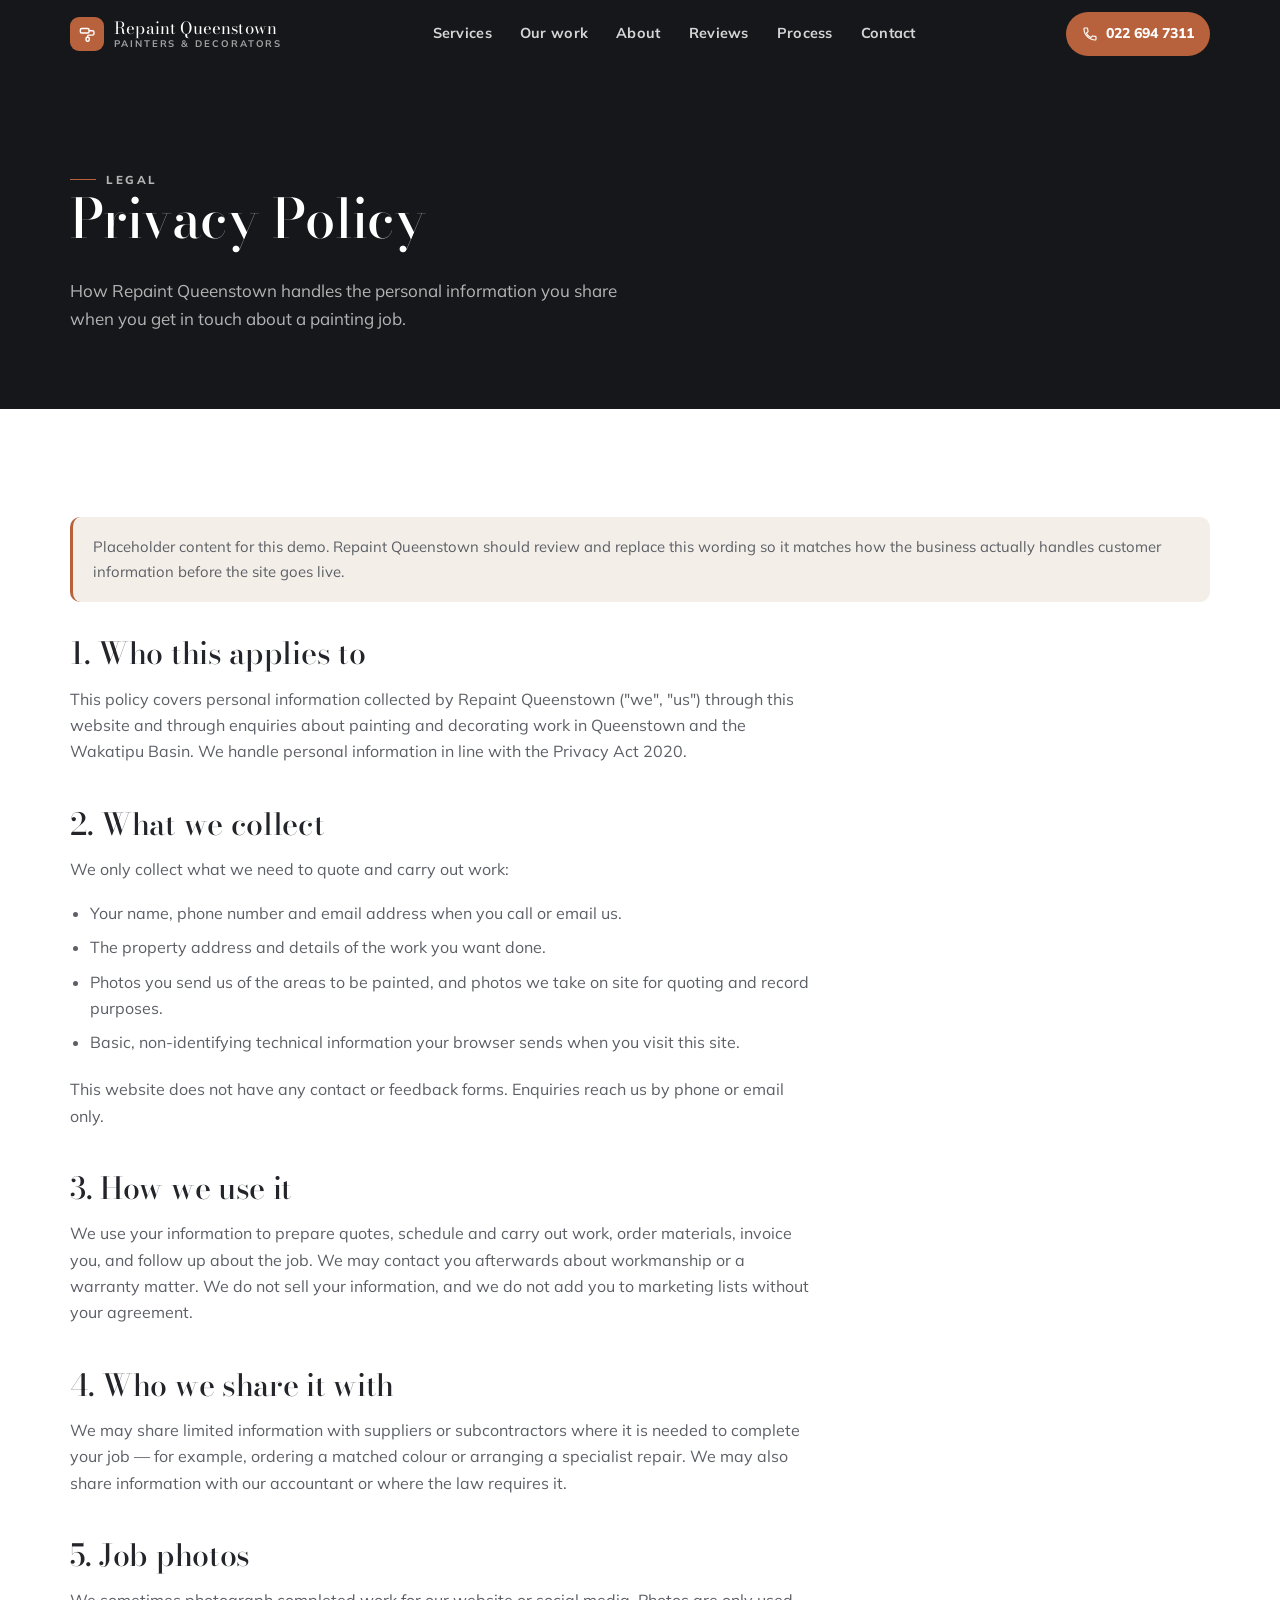
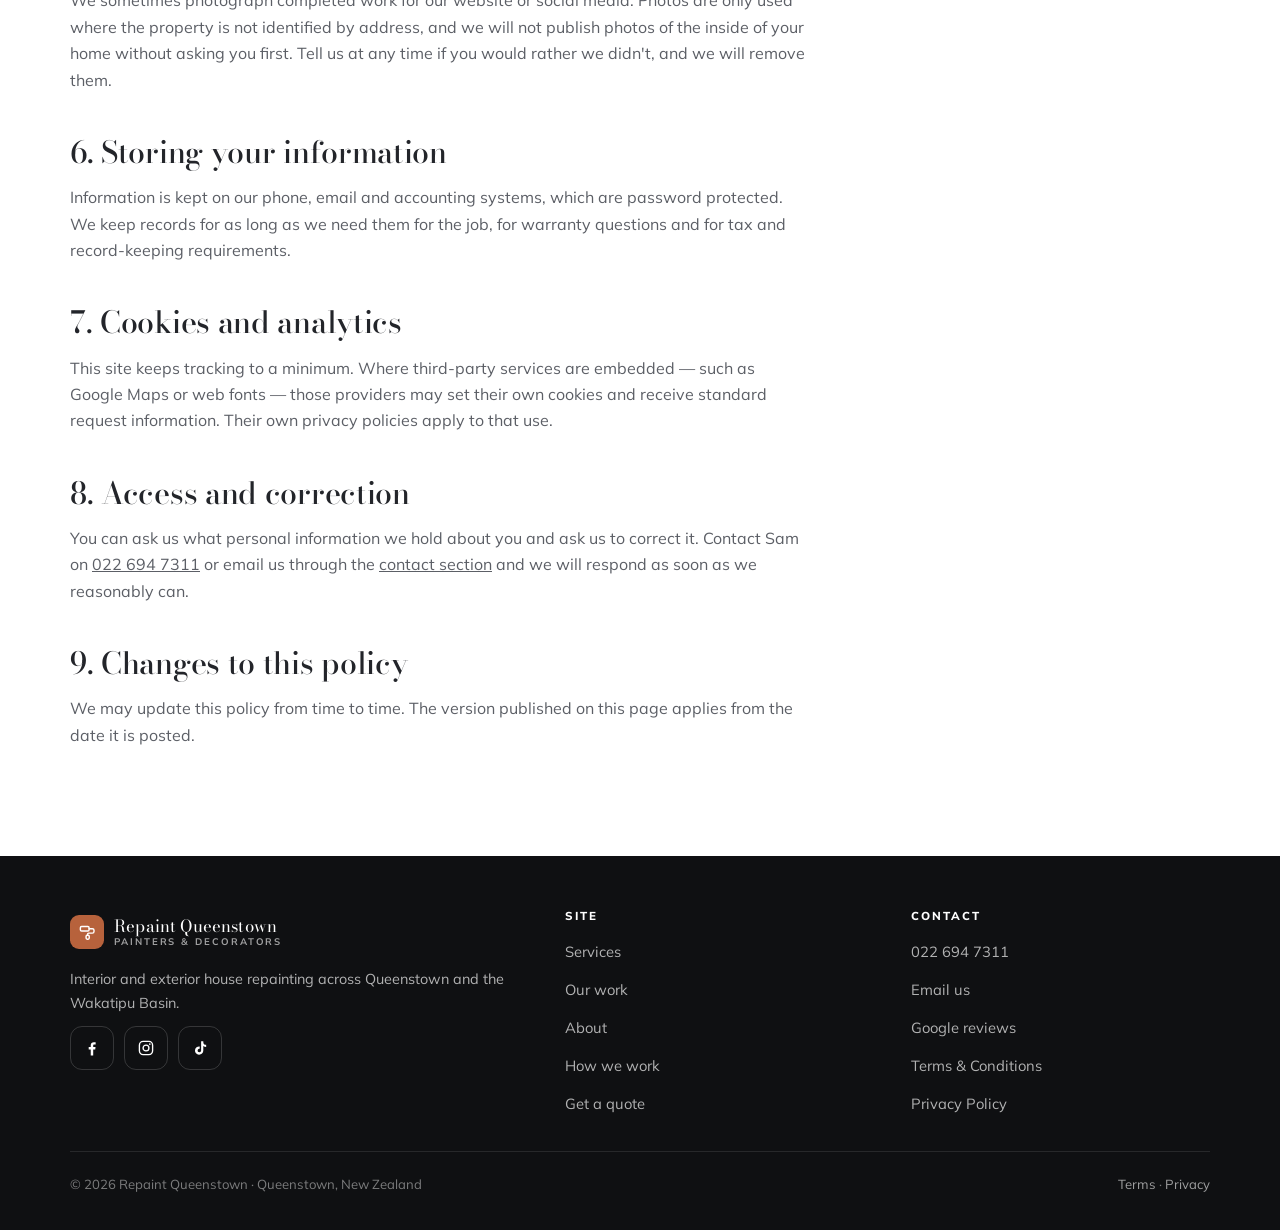
==== privacy.html @ a3dbea3a "Initial build: Repaint queenstown" ====
<!DOCTYPE html>
<html lang="en-NZ">
<head>
<meta charset="utf-8">
<meta name="viewport" content="width=device-width, initial-scale=1">
<title>Privacy Policy | Repaint Queenstown</title>
<meta name="description" content="Privacy policy for Repaint Queenstown — what we collect when you contact us about a repaint, and how it is used.">
<link rel="icon" href="favicon.svg" type="image/svg+xml">
<link rel="preconnect" href="https://fonts.googleapis.com">
<link rel="preconnect" href="https://fonts.gstatic.com" crossorigin>
<link href="https://fonts.googleapis.com/css2?family=Bodoni+Moda:opsz,wght@6..96,400;6..96,500;6..96,600&family=Mulish:wght@400;600;700;800&display=swap" rel="stylesheet">
<link rel="stylesheet" href="styles.css">
</head>
<body>

<div id="intro" aria-hidden="true">
  <div class="intro-mark">
    <span><b>Repaint Queenstown</b></span>
    <div class="intro-rule"></div>
  </div>
</div>

<svg width="0" height="0" style="position:absolute" aria-hidden="true" focusable="false">
  <symbol id="i-phone" viewBox="0 0 24 24" fill="none" stroke="currentColor" stroke-width="1.7" stroke-linecap="round" stroke-linejoin="round">
    <path d="M6.6 10.8a15.1 15.1 0 0 0 6.6 6.6l2.2-2.2a1 1 0 0 1 1-.25c1.1.37 2.3.57 3.6.57a1 1 0 0 1 1 1V20a1 1 0 0 1-1 1A17 17 0 0 1 3 4a1 1 0 0 1 1-1h3.5a1 1 0 0 1 1 1c0 1.3.2 2.5.57 3.6a1 1 0 0 1-.25 1L6.6 10.8z"/>
  </symbol>
  <symbol id="i-roller" viewBox="0 0 24 24" fill="none" stroke="currentColor" stroke-width="1.8" stroke-linecap="round" stroke-linejoin="round">
    <rect x="3" y="4.5" width="11" height="5.5" rx="1.6"/><path d="M14 7.2h4.2a2 2 0 0 1 2 2v1.6a2 2 0 0 1-2 2h-4.6a1.6 1.6 0 0 0-1.6 1.6v1.1"/><rect x="10.2" y="15.5" width="4" height="5" rx="1.4"/>
  </symbol>
  <symbol id="i-fb" viewBox="0 0 24 24" fill="currentColor">
    <path d="M13.6 22v-8.1h2.7l.41-3.16H13.6V8.72c0-.92.25-1.54 1.57-1.54h1.68V4.35A22.4 22.4 0 0 0 14.4 4.2c-2.42 0-4.08 1.48-4.08 4.19v2.35H7.6v3.16h2.72V22h3.28z"/>
  </symbol>
  <symbol id="i-ig" viewBox="0 0 24 24" fill="none" stroke="currentColor" stroke-width="1.8">
    <rect x="3.2" y="3.2" width="17.6" height="17.6" rx="5"/><circle cx="12" cy="12" r="3.9"/><circle cx="17.1" cy="6.9" r="1.1" fill="currentColor" stroke="none"/>
  </symbol>
  <symbol id="i-tiktok" viewBox="0 0 24 24" fill="currentColor">
    <path d="M16.4 3h-2.9v12.3a2.35 2.35 0 1 1-1.9-2.3V9.9a5.55 5.55 0 1 0 4.8 5.5V9.4a6.6 6.6 0 0 0 3.8 1.22V7.7a3.83 3.83 0 0 1-3.8-3.8V3z"/>
  </symbol>
</svg>

<header class="nav is-solid">
  <div class="nav-inner">
    <a class="brand" href="index.html">
      <span class="brand-mark"><svg><use href="#i-roller"></use></svg></span>
      <span class="brand-text">
        <span class="brand-name">Repaint Queenstown</span>
        <span class="brand-sub">Painters &amp; Decorators</span>
      </span>
    </a>
    <nav class="nav-links" aria-label="Primary">
      <a href="index.html#services">Services</a>
      <a href="index.html#work">Our work</a>
      <a href="index.html#about">About</a>
      <a href="index.html#reviews">Reviews</a>
      <a href="services.html">Process</a>
      <a href="index.html#contact">Contact</a>
    </nav>
    <div class="nav-actions">
      <a class="nav-call" href="tel:+64226947311">
        <svg><use href="#i-phone"></use></svg><span>022 694 7311</span>
      </a>
      <button class="nav-toggle" type="button" aria-label="Open menu" aria-expanded="false" aria-controls="mobile-menu"><span></span></button>
    </div>
  </div>
</header>
<div class="mobile-menu" id="mobile-menu">
  <a href="index.html#services">Services</a>
  <a href="index.html#work">Our work</a>
  <a href="index.html#about">About</a>
  <a href="index.html#reviews">Reviews</a>
  <a href="services.html">How we work</a>
  <a href="index.html#contact">Get a quote</a>
</div>

<section class="page-head">
  <div class="container">
    <p class="eyebrow">Legal</p>
    <h1>Privacy Policy</h1>
    <p>How Repaint Queenstown handles the personal information you share when you get in touch about a painting job.</p>
  </div>
</section>

<section class="section">
  <div class="container">
    <div class="note-box">Placeholder content for this demo. Repaint Queenstown should review and replace this wording so it matches how the business actually handles customer information before the site goes live.</div>
    <div class="prose">
      <h2>1. Who this applies to</h2>
      <p>This policy covers personal information collected by Repaint Queenstown ("we", "us") through this website and through enquiries about painting and decorating work in Queenstown and the Wakatipu Basin. We handle personal information in line with the Privacy Act 2020.</p>

      <h2>2. What we collect</h2>
      <p>We only collect what we need to quote and carry out work:</p>
      <ul>
        <li>Your name, phone number and email address when you call or email us.</li>
        <li>The property address and details of the work you want done.</li>
        <li>Photos you send us of the areas to be painted, and photos we take on site for quoting and record purposes.</li>
        <li>Basic, non-identifying technical information your browser sends when you visit this site.</li>
      </ul>
      <p>This website does not have any contact or feedback forms. Enquiries reach us by phone or email only.</p>

      <h2>3. How we use it</h2>
      <p>We use your information to prepare quotes, schedule and carry out work, order materials, invoice you, and follow up about the job. We may contact you afterwards about workmanship or a warranty matter. We do not sell your information, and we do not add you to marketing lists without your agreement.</p>

      <h2>4. Who we share it with</h2>
      <p>We may share limited information with suppliers or subcontractors where it is needed to complete your job — for example, ordering a matched colour or arranging a specialist repair. We may also share information with our accountant or where the law requires it.</p>

      <h2>5. Job photos</h2>
      <p>We sometimes photograph completed work for our website or social media. Photos are only used where the property is not identified by address, and we will not publish photos of the inside of your home without asking you first. Tell us at any time if you would rather we didn't, and we will remove them.</p>

      <h2>6. Storing your information</h2>
      <p>Information is kept on our phone, email and accounting systems, which are password protected. We keep records for as long as we need them for the job, for warranty questions and for tax and record-keeping requirements.</p>

      <h2>7. Cookies and analytics</h2>
      <p>This site keeps tracking to a minimum. Where third-party services are embedded — such as Google Maps or web fonts — those providers may set their own cookies and receive standard request information. Their own privacy policies apply to that use.</p>

      <h2>8. Access and correction</h2>
      <p>You can ask us what personal information we hold about you and ask us to correct it. Contact Sam on <a href="tel:+64226947311">022 694 7311</a> or email us through the <a href="index.html#contact">contact section</a> and we will respond as soon as we reasonably can.</p>

      <h2>9. Changes to this policy</h2>
      <p>We may update this policy from time to time. The version published on this page applies from the date it is posted.</p>
    </div>
  </div>
</section>

<footer class="footer">
  <div class="container">
    <div class="footer-grid">
      <div>
        <a class="brand" href="index.html">
          <span class="brand-mark"><svg><use href="#i-roller"></use></svg></span>
          <span class="brand-text">
            <span class="brand-name">Repaint Queenstown</span>
            <span class="brand-sub">Painters &amp; Decorators</span>
          </span>
        </a>
        <p>Interior and exterior house repainting across Queenstown and the Wakatipu Basin.</p>
        <div class="socials">
          <a href="https://www.facebook.com/search/top?q=Repaint%20Queenstown" target="_blank" rel="noopener" aria-label="Find Repaint Queenstown on Facebook"><svg><use href="#i-fb"></use></svg></a>
          <a href="https://www.instagram.com/explore/search/keyword/?q=Repaint%20Queenstown" target="_blank" rel="noopener" aria-label="Find Repaint Queenstown on Instagram"><svg><use href="#i-ig"></use></svg></a>
          <a href="https://www.tiktok.com/search?q=Repaint%20Queenstown" target="_blank" rel="noopener" aria-label="Find Repaint Queenstown on TikTok"><svg><use href="#i-tiktok"></use></svg></a>
        </div>
      </div>
      <div>
        <h4>Site</h4>
        <ul class="footer-links">
          <li><a href="index.html#services">Services</a></li>
          <li><a href="index.html#work">Our work</a></li>
          <li><a href="index.html#about">About</a></li>
          <li><a href="services.html">How we work</a></li>
          <li><a href="index.html#contact">Get a quote</a></li>
        </ul>
      </div>
      <div>
        <h4>Contact</h4>
        <ul class="footer-links">
          <li><a href="tel:+64226947311">022 694 7311</a></li>
          <li><a href="#" data-gmail data-user="repainqueenstown" data-domain="gmail.com" data-su="Repaint%20quote%20enquiry" data-body="Hi%20Sam%2C%0A%0AI%27d%20like%20a%20quote%20for%20a%20repaint.%0A%0AThanks%2C">Email us</a></li>
          <li><a href="https://www.google.com/maps/search/?api=1&query=Repaint+Queenstown+Queenstown+New+Zealand" target="_blank" rel="noopener">Google reviews</a></li>
          <li><a href="terms.html">Terms &amp; Conditions</a></li>
          <li><a href="privacy.html">Privacy Policy</a></li>
        </ul>
      </div>
    </div>
    <div class="footer-bottom">
      <span>&copy; <span data-year>2026</span> Repaint Queenstown · Queenstown, New Zealand</span>
      <span><a href="terms.html">Terms</a> · <a href="privacy.html">Privacy</a></span>
    </div>
  </div>
</footer>

<script src="script.js"></script>
</body>
</html>
---- styles.css ----
/* ==========================================================================
   Repaint Queenstown — Premium archetype
   Display: Bodoni Moda · Body: Mulish
   ========================================================================== */

:root {
  --ink: #16171a;
  --ink-2: #202227;
  --ink-3: #2b2e34;
  --bone: #f3efe8;
  --bone-2: #ebe5db;
  --paper: #ffffff;
  --clay: #b7623c;
  --clay-soft: #d08a63;
  --text: #23252a;
  --muted: #5c5f66;
  --muted-light: rgba(255, 255, 255, 0.68);
  --line: rgba(22, 23, 26, 0.12);
  --line-light: rgba(255, 255, 255, 0.16);
  --radius: 14px;
  --radius-lg: 20px;
  --shadow: 0 20px 50px -30px rgba(22, 23, 26, 0.55);
  --maxw: 1180px;
  --ease: cubic-bezier(0.22, 0.61, 0.36, 1);
}

*,
*::before,
*::after { box-sizing: border-box; }

html {
  scroll-behavior: smooth;
  scroll-padding-top: 84px;
  -webkit-text-size-adjust: 100%;
}

body {
  margin: 0;
  background: var(--paper);
  color: var(--text);
  font-family: "Mulish", "Helvetica Neue", Arial, sans-serif;
  font-size: 17px;
  line-height: 1.65;
  overflow-x: hidden;
  -webkit-font-smoothing: antialiased;
}

img {
  max-width: 100%;
  height: auto;
  display: block;
  image-orientation: from-image;
  filter: saturate(0.85) contrast(1.05);
}

a { color: inherit; }

h1, h2, h3, h4 {
  font-family: "Bodoni Moda", Georgia, "Times New Roman", serif;
  font-weight: 500;
  line-height: 1.12;
  letter-spacing: -0.01em;
  margin: 0 0 0.5em;
}

h1 { font-size: clamp(2.15rem, 8.4vw, 4.4rem); }
h2 { font-size: clamp(1.85rem, 6vw, 3rem); }
h3 { font-size: clamp(1.15rem, 4vw, 1.45rem); }

p { margin: 0 0 1.1em; }
p:last-child { margin-bottom: 0; }

.container {
  width: 100%;
  max-width: var(--maxw);
  margin: 0 auto;
  padding: 0 20px;
}

.section { padding: 76px 0; }
.section--tight { padding: 58px 0; }
.section--bone { background: var(--bone); }
.section--bone2 { background: var(--bone-2); }
.section--dark { background: var(--ink); color: #fff; }
.section--dark h2, .section--dark h3 { color: #fff; }

.eyebrow {
  font-family: "Mulish", sans-serif;
  font-size: 0.72rem;
  font-weight: 800;
  letter-spacing: 0.22em;
  text-transform: uppercase;
  color: var(--clay);
  margin: 0 0 14px;
  display: flex;
  align-items: center;
  gap: 10px;
}
.eyebrow::before {
  content: "";
  width: 26px;
  height: 1px;
  background: var(--clay);
  flex: none;
}
.section--dark .eyebrow { color: var(--clay-soft); }
.section--dark .eyebrow::before { background: var(--clay-soft); }

.lede {
  font-size: 1.06rem;
  color: var(--muted);
  max-width: 60ch;
}
.section--dark .lede { color: var(--muted-light); }

.section-head { max-width: 720px; margin-bottom: 40px; }

/* ---------- Buttons ---------- */
.btn {
  display: inline-flex;
  align-items: center;
  justify-content: center;
  gap: 10px;
  min-height: 52px;
  padding: 14px 26px;
  border-radius: 999px;
  font-family: "Mulish", sans-serif;
  font-size: 0.98rem;
  font-weight: 800;
  letter-spacing: 0.02em;
  text-decoration: none;
  border: 1px solid transparent;
  cursor: pointer;
  transition: transform 0.25s var(--ease), background 0.25s var(--ease),
    color 0.25s var(--ease), border-color 0.25s var(--ease), box-shadow 0.25s var(--ease);
}
.btn svg { width: 18px; height: 18px; flex: none; }
.btn:hover { transform: translateY(-2px); }

.btn--primary { background: var(--clay); color: #fff; box-shadow: 0 14px 30px -16px rgba(183, 98, 60, 0.9); }
.btn--primary:hover { background: #a2532f; }

.btn--ink { background: var(--ink); color: #fff; }
.btn--ink:hover { background: #000; }

.btn--ghost { border-color: rgba(255, 255, 255, 0.42); color: #fff; background: rgba(255, 255, 255, 0.06); }
.btn--ghost:hover { background: rgba(255, 255, 255, 0.16); border-color: #fff; }

.btn--outline { border-color: rgba(22, 23, 26, 0.28); color: var(--ink); background: transparent; }
.btn--outline:hover { border-color: var(--ink); background: rgba(22, 23, 26, 0.05); }

.btn--lg { min-height: 60px; padding: 18px 30px; font-size: 1.02rem; width: 100%; }

/* ---------- Intro overlay ---------- */
#intro {
  position: fixed;
  inset: 0;
  z-index: 999;
  background: var(--ink);
  display: flex;
  align-items: center;
  justify-content: center;
  transition: opacity 0.6s var(--ease), visibility 0.6s;
}
#intro .intro-mark {
  font-family: "Bodoni Moda", serif;
  color: #fff;
  font-size: clamp(1.5rem, 6vw, 2.4rem);
  letter-spacing: 0.02em;
  text-align: center;
  padding: 0 24px;
}
#intro .intro-mark span { display: block; overflow: hidden; }
#intro .intro-mark b {
  display: block;
  font-weight: 500;
  transform: translateY(110%);
  animation: introUp 0.85s var(--ease) 0.1s forwards;
}
#intro .intro-rule {
  height: 2px;
  width: 0;
  background: var(--clay);
  margin: 18px auto 0;
  animation: introRule 1s var(--ease) 0.35s forwards;
}
@keyframes introUp { to { transform: translateY(0); } }
@keyframes introRule { to { width: 120px; } }
body.intro-done #intro { opacity: 0; visibility: hidden; }
body.intro-lock { overflow: hidden; }

/* ---------- Reveal ---------- */
.reveal {
  opacity: 0;
  transform: translateY(22px);
  transition: opacity 0.8s var(--ease), transform 0.8s var(--ease);
}
.reveal.is-in { opacity: 1; transform: none; }

/* ---------- Nav ---------- */
.nav {
  position: fixed;
  top: 0;
  left: 0;
  right: 0;
  z-index: 200;
  transition: background 0.35s var(--ease), border-color 0.35s var(--ease), box-shadow 0.35s var(--ease);
  border-bottom: 1px solid transparent;
}
.nav.is-solid {
  background: rgba(22, 23, 26, 0.94);
  backdrop-filter: blur(12px);
  border-bottom-color: var(--line-light);
}
.nav-inner {
  display: flex;
  align-items: center;
  justify-content: space-between;
  gap: 14px;
  min-height: 68px;
  padding: 10px 20px;
  max-width: var(--maxw);
  margin: 0 auto;
}
.brand {
  display: flex;
  align-items: center;
  gap: 10px;
  text-decoration: none;
  color: #fff;
  min-height: 44px;
}
.brand-mark {
  width: 34px;
  height: 34px;
  border-radius: 9px;
  background: var(--clay);
  display: grid;
  place-items: center;
  flex: none;
}
.brand-mark svg { width: 19px; height: 19px; color: #fff; }
.brand-text { display: flex; flex-direction: column; line-height: 1.05; }
.brand-name {
  font-family: "Bodoni Moda", serif;
  font-size: 1.05rem;
  letter-spacing: 0.01em;
}
.brand-sub {
  font-size: 0.6rem;
  letter-spacing: 0.2em;
  text-transform: uppercase;
  color: rgba(255, 255, 255, 0.6);
  font-weight: 700;
}

.nav-links { display: none; }
.nav-actions { display: flex; align-items: center; gap: 10px; }

.nav-call {
  display: inline-flex;
  align-items: center;
  gap: 8px;
  min-height: 44px;
  padding: 10px 16px;
  border-radius: 999px;
  background: var(--clay);
  color: #fff;
  font-weight: 800;
  font-size: 0.88rem;
  text-decoration: none;
  transition: background 0.25s var(--ease);
}
.nav-call:hover { background: #a2532f; }
.nav-call svg { width: 16px; height: 16px; }
.nav-call span { display: none; }

.nav-toggle {
  width: 46px;
  height: 46px;
  border-radius: 12px;
  border: 1px solid rgba(255, 255, 255, 0.28);
  background: rgba(255, 255, 255, 0.08);
  display: grid;
  place-items: center;
  cursor: pointer;
  padding: 0;
}
.nav-toggle span {
  display: block;
  width: 18px;
  height: 1.5px;
  background: #fff;
  position: relative;
  transition: background 0.2s var(--ease);
}
.nav-toggle span::before,
.nav-toggle span::after {
  content: "";
  position: absolute;
  left: 0;
  width: 18px;
  height: 1.5px;
  background: #fff;
  transition: transform 0.3s var(--ease);
}
.nav-toggle span::before { top: -6px; }
.nav-toggle span::after { top: 6px; }
.nav-toggle.is-open span { background: transparent; }
.nav-toggle.is-open span::before { transform: translateY(6px) rotate(45deg); }
.nav-toggle.is-open span::after { transform: translateY(-6px) rotate(-45deg); }

.mobile-menu {
  position: fixed;
  top: 68px;
  left: 0;
  right: 0;
  z-index: 190;
  background: rgba(22, 23, 26, 0.98);
  backdrop-filter: blur(14px);
  border-bottom: 1px solid var(--line-light);
  transform: translateY(-12px);
  opacity: 0;
  visibility: hidden;
  transition: opacity 0.3s var(--ease), transform 0.3s var(--ease), visibility 0.3s;
}
.mobile-menu.is-open { opacity: 1; transform: none; visibility: visible; }
.mobile-menu a {
  display: block;
  padding: 16px 24px;
  color: #fff;
  text-decoration: none;
  font-weight: 700;
  font-size: 1rem;
  border-bottom: 1px solid rgba(255, 255, 255, 0.08);
}
.mobile-menu a:last-child { border-bottom: 0; }
.mobile-menu a:hover { color: var(--clay-soft); }

/* ---------- Hero ---------- */
.hero {
  position: relative;
  background: var(--ink);
  min-height: 100svh;
  display: flex;
  align-items: flex-end;
  padding: 120px 0 44px;
  overflow: hidden;
}
.hero-slides { position: absolute; inset: 0; }
.hero-slide {
  position: absolute;
  inset: 0;
  opacity: 0;
  transition: opacity 1.6s var(--ease);
}
.hero-slide.is-active { opacity: 1; }
.hero-slide img {
  width: 100%;
  height: 100%;
  object-fit: cover;
  filter: saturate(0.72) contrast(1.06);
}
.hero-scrim {
  position: absolute;
  inset: 0;
  background: linear-gradient(180deg, rgba(22, 23, 26, 0.78) 0%, rgba(22, 23, 26, 0.6) 38%, rgba(22, 23, 26, 0.92) 100%);
}
.hero-inner { position: relative; z-index: 2; color: #fff; width: 100%; }
.hero h1 { color: #fff; max-width: 16ch; margin-bottom: 18px; }
.hero-sub {
  color: rgba(255, 255, 255, 0.82);
  font-size: 1.02rem;
  max-width: 52ch;
  margin-bottom: 26px;
}
.hero-eyebrow { color: #e2b69c; }
.hero-eyebrow::before { background: #e2b69c; }
.hero-cta { display: flex; flex-direction: column; gap: 12px; margin-bottom: 24px; }
.hero-cta .btn { width: 100%; }

.rating-badge {
  display: inline-flex;
  align-items: center;
  gap: 12px;
  padding: 12px 18px;
  border-radius: 999px;
  background: rgba(255, 255, 255, 0.1);
  backdrop-filter: blur(10px);
  -webkit-backdrop-filter: blur(10px);
  border: 1px solid rgba(255, 255, 255, 0.22);
  max-width: 100%;
}
.rating-badge .stars { display: flex; gap: 2px; flex: none; }
.rating-badge .stars svg { width: 15px; height: 15px; color: #e9b872; }
.rating-badge .rating-text {
  font-size: 0.82rem;
  color: rgba(255, 255, 255, 0.9);
  line-height: 1.3;
  font-weight: 600;
}
.rating-badge .rating-text b { font-weight: 800; }
.rating-badge .rating-text small {
  display: block;
  font-size: 0.68rem;
  color: rgba(255, 255, 255, 0.6);
  font-weight: 600;
  letter-spacing: 0.04em;
}

.hero-dots {
  display: flex;
  gap: 8px;
  margin-top: 26px;
}
.hero-dots button {
  width: 30px;
  height: 3px;
  border: 0;
  padding: 0;
  border-radius: 2px;
  background: rgba(255, 255, 255, 0.3);
  cursor: pointer;
  transition: background 0.3s var(--ease);
}
.hero-dots button.is-active { background: var(--clay-soft); }

/* ---------- Trust strip ---------- */
.trust { background: var(--ink-2); color: #fff; padding: 34px 0; }
.trust-grid { display: grid; gap: 26px; }
.trust-item { display: flex; gap: 14px; align-items: flex-start; }
.trust-item svg { width: 24px; height: 24px; color: var(--clay-soft); flex: none; margin-top: 3px; }
.trust-item h3 {
  font-family: "Mulish", sans-serif;
  font-size: 0.98rem;
  font-weight: 800;
  margin: 0 0 4px;
  color: #fff;
  letter-spacing: 0.01em;
}
.trust-item p { font-size: 0.9rem; color: rgba(255, 255, 255, 0.66); margin: 0; line-height: 1.55; }

/* ---------- Services ---------- */
.services-grid { display: grid; gap: 22px; }
.service-card {
  background: var(--paper);
  border: 1px solid var(--line);
  border-radius: var(--radius-lg);
  overflow: hidden;
  transition: transform 0.35s var(--ease), box-shadow 0.35s var(--ease), border-color 0.35s var(--ease);
}
.service-card:hover {
  transform: translateY(-5px);
  box-shadow: var(--shadow);
  border-color: rgba(183, 98, 60, 0.4);
}
.service-media { position: relative; aspect-ratio: 16 / 9; overflow: hidden; background: var(--ink-3); }
.service-media img {
  width: 100%;
  height: 100%;
  object-fit: cover;
  transition: transform 0.7s var(--ease);
}
.service-card:hover .service-media img { transform: scale(1.05); }
.service-media::after {
  content: "";
  position: absolute;
  inset: 0;
  background: linear-gradient(180deg, rgba(22, 23, 26, 0.1), rgba(22, 23, 26, 0.42));
}
.service-body { padding: 22px 22px 26px; }
.service-body h3 { margin-bottom: 8px; }
.service-body p { font-size: 0.95rem; color: var(--muted); margin: 0; }
.service-num {
  position: absolute;
  z-index: 2;
  left: 18px;
  bottom: 14px;
  font-family: "Bodoni Moda", serif;
  font-size: 0.95rem;
  color: rgba(255, 255, 255, 0.85);
  letter-spacing: 0.14em;
}

/* ---------- About ---------- */
.about-grid { display: grid; gap: 34px; align-items: center; }
.about-media { position: relative; }
.about-media img {
  width: 100%;
  aspect-ratio: 4 / 3;
  object-fit: cover;
  border-radius: var(--radius-lg);
}
.about-tag {
  position: absolute;
  left: 16px;
  bottom: 16px;
  background: var(--clay);
  color: #fff;
  font-size: 0.72rem;
  font-weight: 800;
  letter-spacing: 0.14em;
  text-transform: uppercase;
  padding: 10px 16px;
  border-radius: 10px;
}
.checklist { list-style: none; padding: 0; margin: 26px 0 30px; display: grid; gap: 14px; }
.checklist li { display: flex; gap: 12px; align-items: flex-start; font-size: 0.98rem; }
.checklist svg { width: 20px; height: 20px; color: var(--clay); flex: none; margin-top: 2px; }

/* ---------- Work / gallery ---------- */
.gallery { column-count: 1; column-gap: 16px; }
.gallery figure { break-inside: avoid; margin: 0 0 16px; position: relative; }
.gallery img { width: 100%; height: auto; border-radius: var(--radius); }
.gallery figcaption {
  font-size: 0.82rem;
  color: var(--muted);
  padding: 9px 2px 0;
  letter-spacing: 0.02em;
}
.badge-note {
  display: inline-block;
  font-size: 0.7rem;
  font-weight: 800;
  letter-spacing: 0.16em;
  text-transform: uppercase;
  color: var(--muted);
  border: 1px solid var(--line);
  border-radius: 999px;
  padding: 7px 14px;
  margin-bottom: 16px;
  background: rgba(255, 255, 255, 0.55);
}
.section--dark .badge-note {
  color: rgba(255, 255, 255, 0.66);
  border-color: var(--line-light);
  background: rgba(255, 255, 255, 0.05);
}

/* ---------- Crew ---------- */
.crew-grid { display: grid; gap: 18px; }
.crew-card {
  background: var(--paper);
  border: 1px solid var(--line);
  border-radius: var(--radius-lg);
  padding: 26px 22px;
  transition: transform 0.3s var(--ease), box-shadow 0.3s var(--ease);
}
.crew-card:hover { transform: translateY(-4px); box-shadow: var(--shadow); }
.avatar {
  width: 62px;
  height: 62px;
  border-radius: 50%;
  background: var(--ink);
  color: #fff;
  display: grid;
  place-items: center;
  font-family: "Bodoni Moda", serif;
  font-size: 1.3rem;
  border: 2px solid var(--clay);
  box-shadow: 0 0 0 5px rgba(183, 98, 60, 0.12);
  margin-bottom: 18px;
}
.crew-card h3 { margin-bottom: 4px; }
.crew-role {
  font-size: 0.72rem;
  font-weight: 800;
  letter-spacing: 0.16em;
  text-transform: uppercase;
  color: var(--clay);
  margin-bottom: 10px;
}
.crew-card p { font-size: 0.93rem; color: var(--muted); margin: 0; }

/* ---------- Reviews ---------- */
.reviews-grid { display: grid; gap: 18px; }
.review-card {
  background: var(--paper);
  border: 1px solid var(--line);
  border-radius: var(--radius-lg);
  padding: 26px 22px;
  display: flex;
  flex-direction: column;
  gap: 14px;
}
.review-stars { display: flex; gap: 3px; }
.review-stars svg { width: 16px; height: 16px; color: #d99b2f; }
.review-card p { font-size: 0.97rem; color: var(--text); margin: 0; }
.review-meta { display: flex; align-items: center; gap: 12px; margin-top: auto; padding-top: 6px; }
.review-initial {
  width: 40px;
  height: 40px;
  border-radius: 50%;
  background: var(--bone-2);
  color: var(--ink);
  display: grid;
  place-items: center;
  font-weight: 800;
  font-size: 0.95rem;
  flex: none;
}
.review-name { font-weight: 800; font-size: 0.92rem; line-height: 1.3; }
.review-sub { font-size: 0.8rem; color: var(--muted); }
.reviews-actions { display: flex; flex-direction: column; gap: 12px; margin-top: 28px; }

/* ---------- Review banner ---------- */
.review-banner { background: var(--ink); color: #fff; padding: 60px 0; text-align: left; }
.review-banner h2 { margin-bottom: 12px; }
.review-banner p { color: var(--muted-light); max-width: 52ch; margin-bottom: 26px; }

/* ---------- Contact ---------- */
.contact-grid { display: grid; gap: 36px; }
.contact-rows { list-style: none; padding: 0; margin: 26px 0 0; display: grid; gap: 18px; }
.contact-rows li { display: flex; gap: 14px; align-items: flex-start; }
.contact-rows svg { width: 20px; height: 20px; color: var(--clay-soft); flex: none; margin-top: 4px; }
.contact-rows .label {
  font-size: 0.7rem;
  letter-spacing: 0.18em;
  text-transform: uppercase;
  color: rgba(255, 255, 255, 0.5);
  font-weight: 800;
  display: block;
}
.contact-rows a, .contact-rows span.value { color: #fff; text-decoration: none; font-weight: 700; word-break: break-word; }
.contact-rows a:hover { color: var(--clay-soft); }

.contact-panel {
  background: rgba(255, 255, 255, 0.05);
  border: 1px solid var(--line-light);
  border-radius: var(--radius-lg);
  padding: 26px 22px;
}
.contact-panel h3 { margin-bottom: 10px; }
.contact-panel p { color: var(--muted-light); font-size: 0.95rem; }
.contact-buttons { display: grid; gap: 12px; margin-top: 22px; }
.contact-fine { font-size: 0.8rem; color: rgba(255, 255, 255, 0.45); margin-top: 16px; }

.socials { display: flex; gap: 10px; flex-wrap: wrap; margin-top: 6px; }
.socials a {
  width: 44px;
  height: 44px;
  border-radius: 12px;
  display: grid;
  place-items: center;
  border: 1px solid var(--line-light);
  color: #fff;
  transition: background 0.25s var(--ease), border-color 0.25s var(--ease), transform 0.25s var(--ease);
}
.socials a:hover { background: var(--clay); border-color: var(--clay); transform: translateY(-2px); }
.socials svg { width: 18px; height: 18px; }

/* ---------- Map ---------- */
.map-wrap {
  border-radius: var(--radius-lg);
  overflow: hidden;
  border: 1px solid var(--line);
  background: var(--bone-2);
  line-height: 0;
}
.map-wrap iframe { width: 100%; height: 340px; border: 0; display: block; }

/* ---------- Footer ---------- */
.footer { background: #0f1012; color: rgba(255, 255, 255, 0.68); padding: 54px 0 34px; }
.footer-grid { display: grid; gap: 30px; }
.footer .brand { color: #fff; margin-bottom: 14px; }
.footer p { font-size: 0.9rem; margin: 0 0 10px; }
.footer h4 {
  font-family: "Mulish", sans-serif;
  font-size: 0.72rem;
  letter-spacing: 0.18em;
  text-transform: uppercase;
  color: #fff;
  margin: 0 0 14px;
  font-weight: 800;
}
.footer-links { list-style: none; padding: 0; margin: 0; display: grid; gap: 10px; }
.footer-links a { color: rgba(255, 255, 255, 0.68); text-decoration: none; font-size: 0.92rem; }
.footer-links a:hover { color: var(--clay-soft); }
.footer-bottom {
  margin-top: 34px;
  padding-top: 22px;
  border-top: 1px solid rgba(255, 255, 255, 0.1);
  display: flex;
  flex-direction: column;
  gap: 12px;
  font-size: 0.82rem;
  color: rgba(255, 255, 255, 0.45);
}
.footer-bottom a { color: rgba(255, 255, 255, 0.6); text-decoration: none; }
.footer-bottom a:hover { color: #fff; }

/* ---------- Legal / inner pages ---------- */
.page-head {
  background: var(--ink);
  color: #fff;
  padding: 140px 0 60px;
}
.page-head h1 { color: #fff; font-size: clamp(2rem, 7vw, 3.4rem); }
.page-head p { color: var(--muted-light); max-width: 56ch; margin: 0; }
.prose { max-width: 74ch; }
.prose h2 { font-size: clamp(1.4rem, 5vw, 1.9rem); margin-top: 42px; }
.prose h2:first-child { margin-top: 0; }
.prose p, .prose li { color: var(--muted); font-size: 1rem; }
.prose ul { padding-left: 20px; display: grid; gap: 8px; margin: 0 0 1.2em; }
.note-box {
  background: var(--bone);
  border-left: 3px solid var(--clay);
  border-radius: 10px;
  padding: 18px 20px;
  font-size: 0.93rem;
  color: var(--muted);
  margin-bottom: 34px;
}

.process { display: grid; gap: 18px; counter-reset: step; }
.process-step {
  background: var(--paper);
  border: 1px solid var(--line);
  border-radius: var(--radius-lg);
  padding: 24px 22px;
  position: relative;
}
.process-step .step-num {
  font-family: "Bodoni Moda", serif;
  font-size: 1.6rem;
  color: var(--clay);
  display: block;
  margin-bottom: 8px;
}
.process-step h3 { margin-bottom: 8px; }
.process-step p { font-size: 0.95rem; color: var(--muted); margin: 0; }

.cta-strip { background: var(--bone); padding: 60px 0; }
.cta-strip .btn { width: 100%; margin-top: 10px; }

/* ==========================================================================
   Breakpoints
   ========================================================================== */
@media (min-width: 600px) {
  .hero-cta { flex-direction: row; flex-wrap: wrap; }
  .hero-cta .btn { width: auto; }
  .btn--lg { width: auto; }
  .reviews-actions { flex-direction: row; }
  .services-grid { grid-template-columns: repeat(2, 1fr); }
  .crew-grid { grid-template-columns: repeat(2, 1fr); }
  .reviews-grid { grid-template-columns: repeat(2, 1fr); }
  .trust-grid { grid-template-columns: repeat(3, 1fr); }
  .gallery { column-count: 2; }
  .contact-buttons { grid-template-columns: 1fr 1fr; }
  .footer-bottom { flex-direction: row; justify-content: space-between; align-items: center; }
  .cta-strip .btn { width: auto; }
  .process { grid-template-columns: repeat(2, 1fr); }
}

@media (min-width: 900px) {
  body { font-size: 17px; }
  .section { padding: 108px 0; }
  .section--tight { padding: 72px 0; }
  html { scroll-padding-top: 90px; }
  .nav-links {
    display: flex;
    align-items: center;
    gap: 28px;
  }
  .nav-links a {
    color: rgba(255, 255, 255, 0.82);
    text-decoration: none;
    font-size: 0.9rem;
    font-weight: 700;
    letter-spacing: 0.02em;
    position: relative;
    padding: 6px 0;
  }
  .nav-links a::after {
    content: "";
    position: absolute;
    left: 0;
    bottom: 0;
    height: 1px;
    width: 0;
    background: var(--clay-soft);
    transition: width 0.3s var(--ease);
  }
  .nav-links a:hover { color: #fff; }
  .nav-links a:hover::after { width: 100%; }
  .nav-toggle { display: none; }
  .nav-call span { display: inline; }
  .hero { padding: 150px 0 60px; align-items: center; }
  .hero-inner { max-width: 780px; }
  .services-grid { grid-template-columns: repeat(3, 1fr); }
  .about-grid { grid-template-columns: 1fr 1fr; gap: 60px; }
  .about-grid.is-flipped .about-media { order: 2; }
  .crew-grid { grid-template-columns: repeat(3, 1fr); }
  .reviews-grid { grid-template-columns: repeat(4, 1fr); }
  .gallery { column-count: 3; column-gap: 18px; }
  .contact-grid { grid-template-columns: 1.05fr 0.95fr; gap: 56px; align-items: start; }
  .contact-panel { padding: 34px 30px; }
  .footer-grid { grid-template-columns: 1.5fr 1fr 1fr; gap: 46px; }
  .map-wrap iframe { height: 420px; }
  .page-head { padding: 170px 0 76px; }
  .process { grid-template-columns: repeat(4, 1fr); }
  .review-banner { text-align: center; }
  .review-banner p { margin-left: auto; margin-right: auto; }
}

@media (prefers-reduced-motion: reduce) {
  html { scroll-behavior: auto; }
  *, *::before, *::after {
    animation-duration: 0.001ms !important;
    animation-iteration-count: 1 !important;
    transition-duration: 0.001ms !important;
  }
  .reveal { opacity: 1; transform: none; }
  #intro .intro-mark b { transform: none; }
}
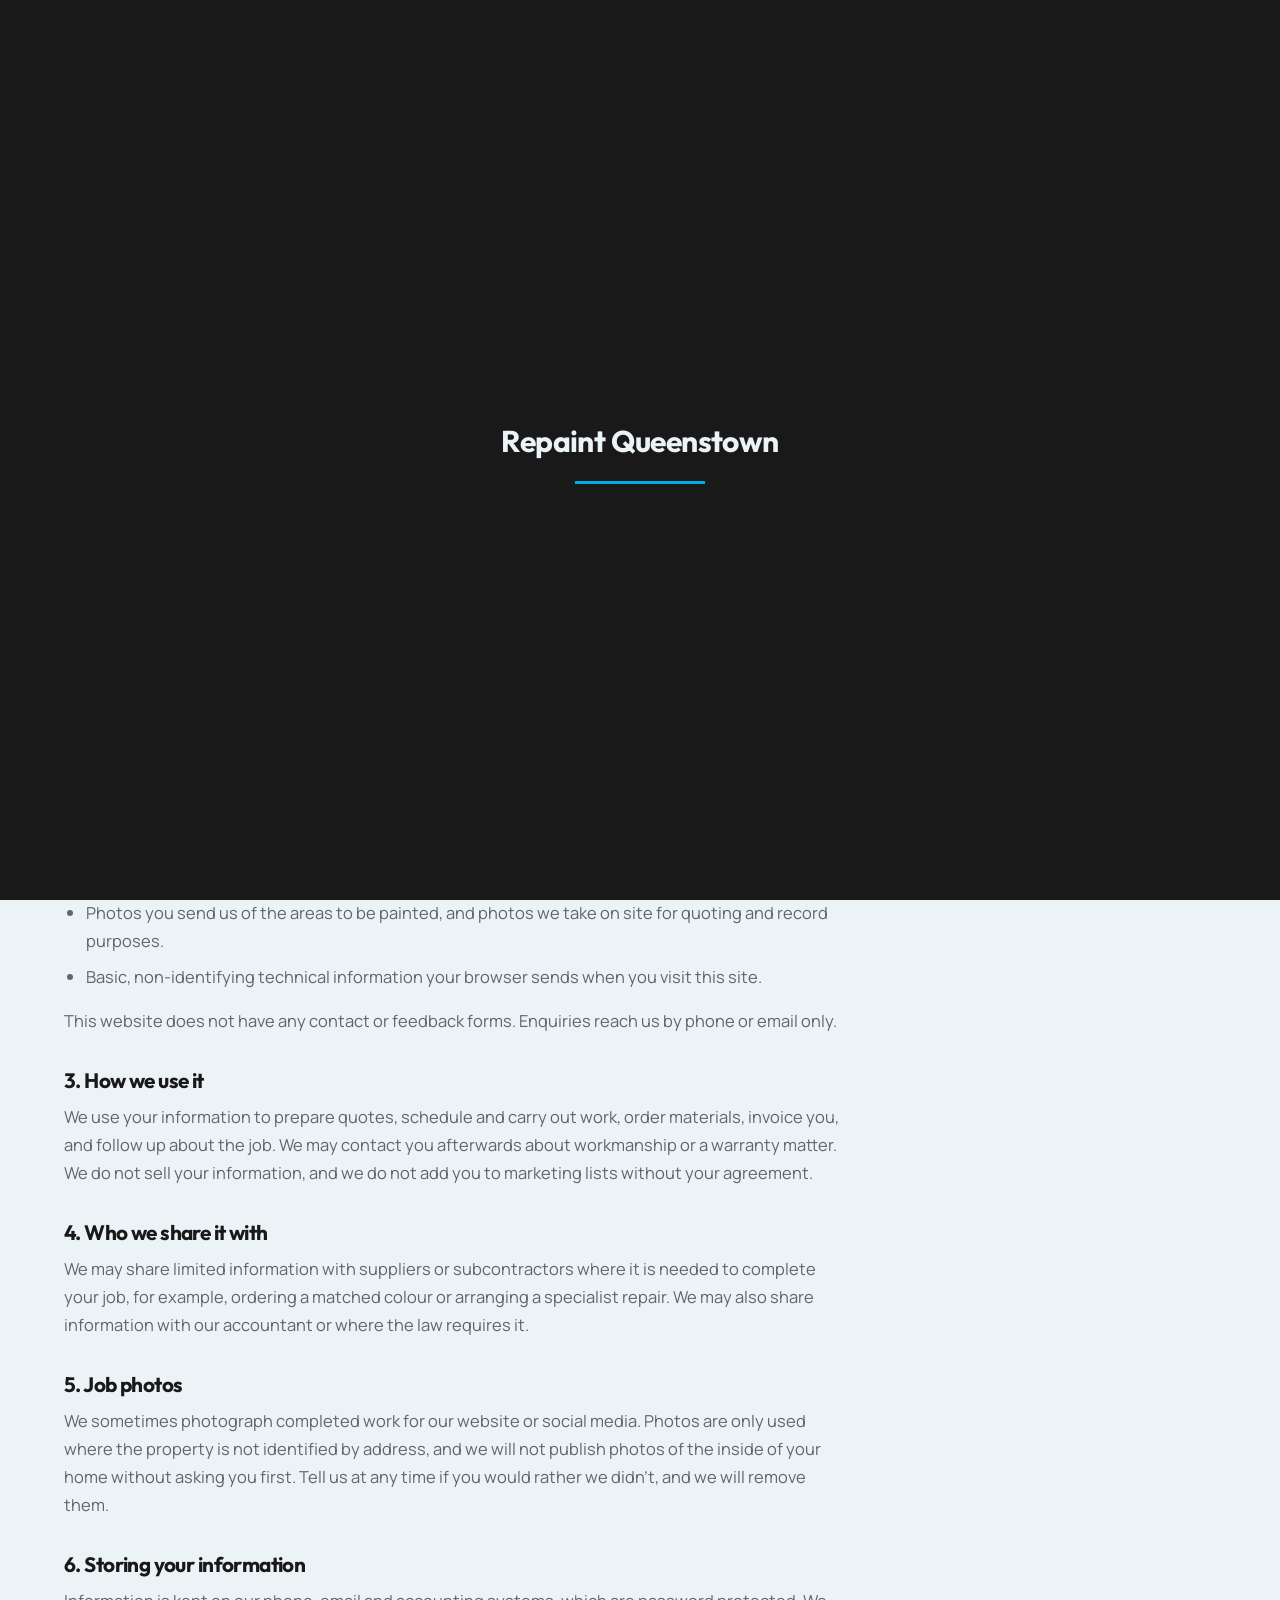
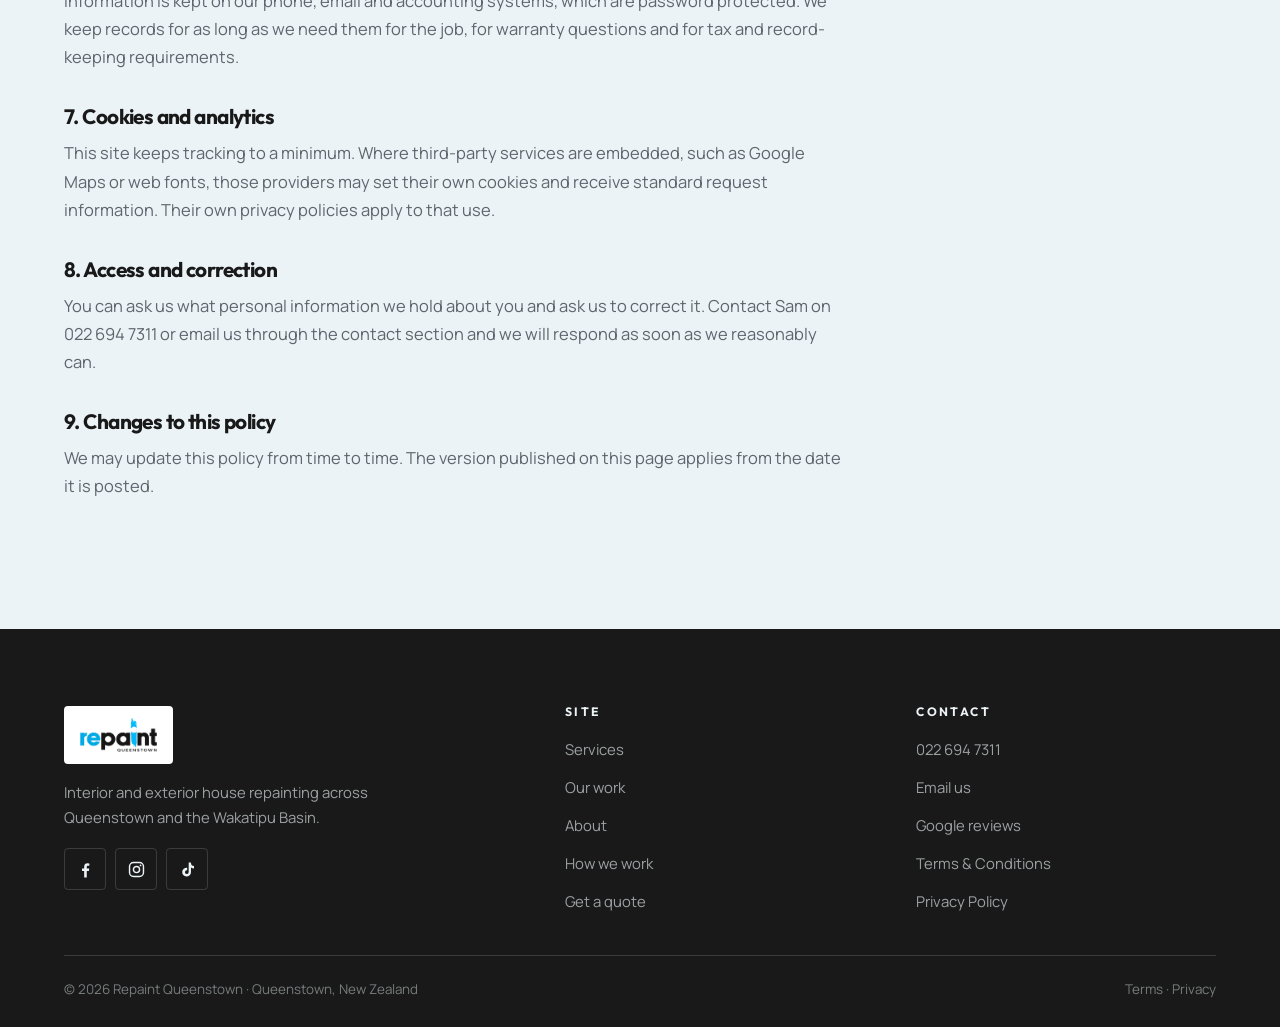
==== commit a85d3c9e: "Rebuild around the real job photos, the wordmark and its colours - Add all 19 client photos (interio" ====
--- a/privacy.html
+++ b/privacy.html
@@ -4,11 +4,12 @@
 <meta charset="utf-8">
 <meta name="viewport" content="width=device-width, initial-scale=1">
 <title>Privacy Policy | Repaint Queenstown</title>
-<meta name="description" content="Privacy policy for Repaint Queenstown — what we collect when you contact us about a repaint, and how it is used.">
-<link rel="icon" href="favicon.svg" type="image/svg+xml">
+<meta name="description" content="Privacy policy for Repaint Queenstown, what we collect when you contact us about a repaint, and how it is used.">
+<meta name="theme-color" content="#02abe7">
+<link rel="icon" href="img/favicon.png">
 <link rel="preconnect" href="https://fonts.googleapis.com">
 <link rel="preconnect" href="https://fonts.gstatic.com" crossorigin>
-<link href="https://fonts.googleapis.com/css2?family=Bodoni+Moda:opsz,wght@6..96,400;6..96,500;6..96,600&family=Mulish:wght@400;600;700;800&display=swap" rel="stylesheet">
+<link href="https://fonts.googleapis.com/css2?family=Manrope:wght@400;500;600;700&family=Outfit:wght@400;500;600;700;800&display=swap" rel="stylesheet">
 <link rel="stylesheet" href="styles.css">
 </head>
 <body>
@@ -41,11 +42,7 @@
 <header class="nav is-solid">
   <div class="nav-inner">
     <a class="brand" href="index.html">
-      <span class="brand-mark"><svg><use href="#i-roller"></use></svg></span>
-      <span class="brand-text">
-        <span class="brand-name">Repaint Queenstown</span>
-        <span class="brand-sub">Painters &amp; Decorators</span>
-      </span>
+      <img class="brand-logo" src="img/logo.png" alt="Repaint Queenstown" width="760" height="334">
     </a>
     <nav class="nav-links" aria-label="Primary">
       <a href="index.html#services">Services</a>
@@ -101,7 +98,7 @@
       <p>We use your information to prepare quotes, schedule and carry out work, order materials, invoice you, and follow up about the job. We may contact you afterwards about workmanship or a warranty matter. We do not sell your information, and we do not add you to marketing lists without your agreement.</p>
 
       <h2>4. Who we share it with</h2>
-      <p>We may share limited information with suppliers or subcontractors where it is needed to complete your job — for example, ordering a matched colour or arranging a specialist repair. We may also share information with our accountant or where the law requires it.</p>
+      <p>We may share limited information with suppliers or subcontractors where it is needed to complete your job, for example, ordering a matched colour or arranging a specialist repair. We may also share information with our accountant or where the law requires it.</p>
 
       <h2>5. Job photos</h2>
       <p>We sometimes photograph completed work for our website or social media. Photos are only used where the property is not identified by address, and we will not publish photos of the inside of your home without asking you first. Tell us at any time if you would rather we didn't, and we will remove them.</p>
@@ -110,7 +107,7 @@
       <p>Information is kept on our phone, email and accounting systems, which are password protected. We keep records for as long as we need them for the job, for warranty questions and for tax and record-keeping requirements.</p>
 
       <h2>7. Cookies and analytics</h2>
-      <p>This site keeps tracking to a minimum. Where third-party services are embedded — such as Google Maps or web fonts — those providers may set their own cookies and receive standard request information. Their own privacy policies apply to that use.</p>
+      <p>This site keeps tracking to a minimum. Where third-party services are embedded, such as Google Maps or web fonts, those providers may set their own cookies and receive standard request information. Their own privacy policies apply to that use.</p>
 
       <h2>8. Access and correction</h2>
       <p>You can ask us what personal information we hold about you and ask us to correct it. Contact Sam on <a href="tel:+64226947311">022 694 7311</a> or email us through the <a href="index.html#contact">contact section</a> and we will respond as soon as we reasonably can.</p>
@@ -125,12 +122,8 @@
   <div class="container">
     <div class="footer-grid">
       <div>
-        <a class="brand" href="index.html">
-          <span class="brand-mark"><svg><use href="#i-roller"></use></svg></span>
-          <span class="brand-text">
-            <span class="brand-name">Repaint Queenstown</span>
-            <span class="brand-sub">Painters &amp; Decorators</span>
-          </span>
+        <a class="brand footer-brand" href="index.html">
+          <img class="brand-logo" src="img/logo.png" alt="Repaint Queenstown" width="760" height="334">
         </a>
         <p>Interior and exterior house repainting across Queenstown and the Wakatipu Basin.</p>
         <div class="socials">
--- a/styles.css
+++ b/styles.css
@@ -1,815 +1,454 @@
-/* ==========================================================================
-   Repaint Queenstown — Premium archetype
-   Display: Bodoni Moda · Body: Mulish
-   ========================================================================== */
+/* Repaint Queenstown
+   Palette straight off the brand mark: sky blue #4EAAE1, off-black #191919,
+   cool white #ECF3F7. One accent, neutral ground, no glows.
+   Display: Outfit · Body: Manrope */
 
 :root {
-  --ink: #16171a;
-  --ink-2: #202227;
-  --ink-3: #2b2e34;
-  --bone: #f3efe8;
-  --bone-2: #ebe5db;
-  --paper: #ffffff;
-  --clay: #b7623c;
-  --clay-soft: #d08a63;
-  --text: #23252a;
-  --muted: #5c5f66;
-  --muted-light: rgba(255, 255, 255, 0.68);
-  --line: rgba(22, 23, 26, 0.12);
-  --line-light: rgba(255, 255, 255, 0.16);
-  --radius: 14px;
-  --radius-lg: 20px;
-  --shadow: 0 20px 50px -30px rgba(22, 23, 26, 0.55);
-  --maxw: 1180px;
-  --ease: cubic-bezier(0.22, 0.61, 0.36, 1);
-}
-
-*,
-*::before,
-*::after { box-sizing: border-box; }
-
-html {
-  scroll-behavior: smooth;
-  scroll-padding-top: 84px;
-  -webkit-text-size-adjust: 100%;
-}
-
+  --ink: #191919;
+  --ink-2: #232323;
+  --ink-3: #2f3134;
+  --paper: #ecf3f7;
+  --paper-2: #ffffff;
+  --paper-3: #dde8f0;
+  --blue: #02abe7;        /* the wordmark blue */
+  --blue-deep: #0289ba;
+  --blue-ink: #026287;    /* small text on white */
+  --blue-wash: #d8f0fb;
+  --text: #232323;
+  --muted: #5d666d;
+  --muted-light: rgba(236, 243, 247, 0.7);
+  --line: rgba(25, 25, 25, 0.13);
+  --line-light: rgba(236, 243, 247, 0.16);
+  --radius: 4px;
+  --radius-lg: 6px;
+  --shadow: 0 24px 60px -34px rgba(25, 25, 25, 0.55);
+  --shadow-sm: 0 12px 30px -20px rgba(25, 25, 25, 0.5);
+  --wrap: 1280px;
+  --pad: clamp(20px, 5vw, 64px);
+  --sec: clamp(64px, 9vw, 132px);
+  --ease: cubic-bezier(0.16, 1, 0.3, 1);
+}
+
+* { box-sizing: border-box; }
+html { -webkit-text-size-adjust: 100%; scroll-behavior: smooth; }
 body {
   margin: 0;
   background: var(--paper);
   color: var(--text);
-  font-family: "Mulish", "Helvetica Neue", Arial, sans-serif;
-  font-size: 17px;
-  line-height: 1.65;
+  font-family: "Manrope", -apple-system, BlinkMacSystemFont, "Segoe UI", sans-serif;
+  font-size: 16.5px;
+  line-height: 1.7;
   overflow-x: hidden;
   -webkit-font-smoothing: antialiased;
 }
-
-img {
-  max-width: 100%;
-  height: auto;
-  display: block;
-  image-orientation: from-image;
-  filter: saturate(0.85) contrast(1.05);
-}
-
-a { color: inherit; }
-
+img { max-width: 100%; display: block; image-orientation: from-image; }
+a { color: inherit; text-decoration: none; }
+ul { margin: 0; padding: 0; list-style: none; }
+p { margin: 0 0 1rem; }
 h1, h2, h3, h4 {
-  font-family: "Bodoni Moda", Georgia, "Times New Roman", serif;
-  font-weight: 500;
-  line-height: 1.12;
-  letter-spacing: -0.01em;
-  margin: 0 0 0.5em;
-}
-
-h1 { font-size: clamp(2.15rem, 8.4vw, 4.4rem); }
-h2 { font-size: clamp(1.85rem, 6vw, 3rem); }
-h3 { font-size: clamp(1.15rem, 4vw, 1.45rem); }
-
-p { margin: 0 0 1.1em; }
-p:last-child { margin-bottom: 0; }
-
-.container {
-  width: 100%;
-  max-width: var(--maxw);
-  margin: 0 auto;
-  padding: 0 20px;
-}
-
-.section { padding: 76px 0; }
-.section--tight { padding: 58px 0; }
-.section--bone { background: var(--bone); }
-.section--bone2 { background: var(--bone-2); }
-.section--dark { background: var(--ink); color: #fff; }
-.section--dark h2, .section--dark h3 { color: #fff; }
+  font-family: "Outfit", system-ui, sans-serif;
+  color: var(--ink);
+  margin: 0;
+  line-height: 1.06;
+  letter-spacing: -0.028em;
+  font-weight: 700;
+}
+:focus-visible { outline: 2px solid var(--blue-deep); outline-offset: 3px; }
+
+.container { width: 100%; max-width: var(--wrap); margin: 0 auto; padding-left: var(--pad); padding-right: var(--pad); }
+.section { padding-top: var(--sec); padding-bottom: var(--sec); }
+.section--tight { padding-top: clamp(40px, 6vw, 76px); padding-bottom: clamp(48px, 7vw, 90px); }
+.section--bone { background: var(--paper-2); }
+.section--bone2 { background: var(--paper-3); }
+.section--dark { background: var(--ink); color: var(--muted-light); }
+.section--dark h2, .section--dark h3 { color: var(--paper); }
 
 .eyebrow {
-  font-family: "Mulish", sans-serif;
-  font-size: 0.72rem;
-  font-weight: 800;
-  letter-spacing: 0.22em;
-  text-transform: uppercase;
-  color: var(--clay);
-  margin: 0 0 14px;
-  display: flex;
-  align-items: center;
-  gap: 10px;
-}
-.eyebrow::before {
-  content: "";
-  width: 26px;
-  height: 1px;
-  background: var(--clay);
-  flex: none;
-}
-.section--dark .eyebrow { color: var(--clay-soft); }
-.section--dark .eyebrow::before { background: var(--clay-soft); }
-
-.lede {
-  font-size: 1.06rem;
-  color: var(--muted);
-  max-width: 60ch;
-}
+  display: flex; align-items: center; gap: 10px;
+  font-family: "Outfit", sans-serif; font-weight: 600;
+  font-size: 12px; letter-spacing: 0.22em; text-transform: uppercase;
+  color: var(--blue-ink); margin: 0 0 14px;
+}
+.eyebrow::before { content: ""; width: 26px; height: 3px; background: var(--blue); flex: none; }
+.section--dark .eyebrow { color: var(--blue); }
+.lede { font-size: 1.04rem; color: var(--muted); max-width: 60ch; }
 .section--dark .lede { color: var(--muted-light); }
-
-.section-head { max-width: 720px; margin-bottom: 40px; }
-
-/* ---------- Buttons ---------- */
+.badge-note {
+  display: inline-block; font-family: "Outfit", sans-serif; font-weight: 600;
+  font-size: 11px; letter-spacing: 0.16em; text-transform: uppercase;
+  color: var(--ink); background: var(--blue-wash);
+  border: 1px solid rgba(2, 137, 186, 0.28); padding: 5px 11px; margin-bottom: 14px;
+}
+.section-head { max-width: 62ch; margin-bottom: clamp(32px, 4.5vw, 58px); }
+.section-head h2 { font-size: clamp(1.9rem, 3.6vw, 2.9rem); margin-bottom: 14px; }
+
+/* ---------- buttons ---------- */
 .btn {
-  display: inline-flex;
-  align-items: center;
-  justify-content: center;
-  gap: 10px;
-  min-height: 52px;
-  padding: 14px 26px;
-  border-radius: 999px;
-  font-family: "Mulish", sans-serif;
-  font-size: 0.98rem;
-  font-weight: 800;
-  letter-spacing: 0.02em;
-  text-decoration: none;
-  border: 1px solid transparent;
-  cursor: pointer;
-  transition: transform 0.25s var(--ease), background 0.25s var(--ease),
-    color 0.25s var(--ease), border-color 0.25s var(--ease), box-shadow 0.25s var(--ease);
+  display: inline-flex; align-items: center; justify-content: center; gap: 10px;
+  font-family: "Outfit", sans-serif; font-weight: 600; font-size: 0.97rem;
+  padding: 14px 24px; min-height: 52px; border: 1.5px solid transparent;
+  border-radius: var(--radius); cursor: pointer;
+  transition: transform 0.25s var(--ease), background 0.25s var(--ease), color 0.25s var(--ease), border-color 0.25s var(--ease);
 }
 .btn svg { width: 18px; height: 18px; flex: none; }
-.btn:hover { transform: translateY(-2px); }
-
-.btn--primary { background: var(--clay); color: #fff; box-shadow: 0 14px 30px -16px rgba(183, 98, 60, 0.9); }
-.btn--primary:hover { background: #a2532f; }
-
-.btn--ink { background: var(--ink); color: #fff; }
-.btn--ink:hover { background: #000; }
-
-.btn--ghost { border-color: rgba(255, 255, 255, 0.42); color: #fff; background: rgba(255, 255, 255, 0.06); }
-.btn--ghost:hover { background: rgba(255, 255, 255, 0.16); border-color: #fff; }
-
-.btn--outline { border-color: rgba(22, 23, 26, 0.28); color: var(--ink); background: transparent; }
-.btn--outline:hover { border-color: var(--ink); background: rgba(22, 23, 26, 0.05); }
-
-.btn--lg { min-height: 60px; padding: 18px 30px; font-size: 1.02rem; width: 100%; }
-
-/* ---------- Intro overlay ---------- */
+.btn--primary { background: var(--blue); color: var(--ink); }
+.btn--primary:hover { background: var(--blue-deep); color: var(--paper); }
+.btn--ink { background: var(--ink); color: var(--paper); }
+.btn--ink:hover { background: var(--ink-3); }
+.btn--ghost { background: transparent; color: var(--paper); border-color: var(--line-light); }
+.btn--ghost:hover { border-color: var(--blue); color: var(--blue); }
+.btn--outline { background: transparent; color: var(--ink); border-color: var(--line); }
+.btn--outline:hover { border-color: var(--ink); }
+.btn--lg { min-height: 58px; padding: 16px 28px; font-size: 1.02rem; }
+.btn:active { transform: translateY(1px); }
+
+/* ---------- intro ---------- */
 #intro {
-  position: fixed;
-  inset: 0;
-  z-index: 999;
-  background: var(--ink);
-  display: flex;
-  align-items: center;
-  justify-content: center;
-  transition: opacity 0.6s var(--ease), visibility 0.6s;
-}
-#intro .intro-mark {
-  font-family: "Bodoni Moda", serif;
-  color: #fff;
-  font-size: clamp(1.5rem, 6vw, 2.4rem);
-  letter-spacing: 0.02em;
-  text-align: center;
-  padding: 0 24px;
-}
-#intro .intro-mark span { display: block; overflow: hidden; }
-#intro .intro-mark b {
-  display: block;
-  font-weight: 500;
-  transform: translateY(110%);
-  animation: introUp 0.85s var(--ease) 0.1s forwards;
-}
-#intro .intro-rule {
-  height: 2px;
-  width: 0;
-  background: var(--clay);
-  margin: 18px auto 0;
-  animation: introRule 1s var(--ease) 0.35s forwards;
-}
-@keyframes introUp { to { transform: translateY(0); } }
-@keyframes introRule { to { width: 120px; } }
-body.intro-done #intro { opacity: 0; visibility: hidden; }
-body.intro-lock { overflow: hidden; }
-
-/* ---------- Reveal ---------- */
-.reveal {
-  opacity: 0;
-  transform: translateY(22px);
-  transition: opacity 0.8s var(--ease), transform 0.8s var(--ease);
-}
-.reveal.is-in { opacity: 1; transform: none; }
-
-/* ---------- Nav ---------- */
+  position: fixed; inset: 0; z-index: 200; background: var(--ink);
+  display: flex; align-items: center; justify-content: center;
+  transition: opacity 0.7s var(--ease), visibility 0.7s;
+}
+#intro.is-done { opacity: 0; visibility: hidden; }
+.intro-mark { text-align: center; color: var(--paper); }
+.intro-mark b { font-family: "Outfit", sans-serif; font-size: clamp(20px, 3.6vw, 30px); font-weight: 700; letter-spacing: -0.02em; }
+.intro-rule { height: 3px; width: 0; background: var(--blue); margin: 14px auto 0; animation: introRule 1s var(--ease) forwards 0.25s; }
+@keyframes introRule { to { width: 130px; } }
+
+/* ---------- nav ---------- */
 .nav {
-  position: fixed;
-  top: 0;
-  left: 0;
-  right: 0;
-  z-index: 200;
-  transition: background 0.35s var(--ease), border-color 0.35s var(--ease), box-shadow 0.35s var(--ease);
-  border-bottom: 1px solid transparent;
-}
-.nav.is-solid {
-  background: rgba(22, 23, 26, 0.94);
-  backdrop-filter: blur(12px);
-  border-bottom-color: var(--line-light);
-}
+  position: sticky; top: 0; z-index: 60;
+  background: rgba(236, 243, 247, 0.86); backdrop-filter: blur(12px);
+  border-bottom: 1px solid transparent; transition: border-color 0.3s, background 0.3s;
+}
+.nav.is-solid { border-color: var(--line); background: rgba(236, 243, 247, 0.96); }
 .nav-inner {
-  display: flex;
-  align-items: center;
-  justify-content: space-between;
-  gap: 14px;
-  min-height: 68px;
-  padding: 10px 20px;
-  max-width: var(--maxw);
-  margin: 0 auto;
-}
-.brand {
-  display: flex;
-  align-items: center;
-  gap: 10px;
-  text-decoration: none;
-  color: #fff;
-  min-height: 44px;
-}
+  width: 100%; max-width: var(--wrap); margin: 0 auto;
+  padding: 12px var(--pad); display: flex; align-items: center; justify-content: space-between; gap: 20px;
+}
+.brand { display: inline-flex; align-items: center; gap: 12px; }
+/* the wordmark is black and blue, so on the dark footer it sits on its own white card */
+.brand-logo { height: 40px; width: auto; display: block; }
+.footer-brand { background: var(--paper-2); padding: 12px 16px; border-radius: var(--radius); }
+.footer-brand .brand-logo { height: 34px; }
+@media (max-width: 760px) { .brand-logo { height: 32px; } }
 .brand-mark {
-  width: 34px;
-  height: 34px;
-  border-radius: 9px;
-  background: var(--clay);
-  display: grid;
-  place-items: center;
-  flex: none;
-}
-.brand-mark svg { width: 19px; height: 19px; color: #fff; }
-.brand-text { display: flex; flex-direction: column; line-height: 1.05; }
-.brand-name {
-  font-family: "Bodoni Moda", serif;
-  font-size: 1.05rem;
-  letter-spacing: 0.01em;
-}
-.brand-sub {
-  font-size: 0.6rem;
-  letter-spacing: 0.2em;
-  text-transform: uppercase;
-  color: rgba(255, 255, 255, 0.6);
-  font-weight: 700;
-}
-
-.nav-links { display: none; }
+  width: 42px; height: 42px; flex: none; display: grid; place-items: center;
+  background: var(--blue); color: var(--ink); border-radius: var(--radius);
+}
+.brand-mark svg { width: 23px; height: 23px; }
+.brand-name { display: block; font-family: "Outfit", sans-serif; font-weight: 700; font-size: 1.02rem; letter-spacing: -0.02em; color: var(--ink); }
+.brand-sub { display: block; font-size: 10.5px; letter-spacing: 0.2em; text-transform: uppercase; color: var(--muted); }
+.nav-links { display: flex; align-items: center; gap: 26px; }
+.nav-links a { font-family: "Outfit", sans-serif; font-weight: 500; font-size: 0.94rem; color: var(--ink-3); position: relative; padding: 6px 0; }
+.nav-links a::after { content: ""; position: absolute; left: 0; right: 100%; bottom: 0; height: 2px; background: var(--blue); transition: right 0.3s var(--ease); }
+.nav-links a:hover::after { right: 0; }
 .nav-actions { display: flex; align-items: center; gap: 10px; }
-
 .nav-call {
-  display: inline-flex;
-  align-items: center;
-  gap: 8px;
-  min-height: 44px;
-  padding: 10px 16px;
-  border-radius: 999px;
-  background: var(--clay);
-  color: #fff;
-  font-weight: 800;
-  font-size: 0.88rem;
-  text-decoration: none;
-  transition: background 0.25s var(--ease);
-}
-.nav-call:hover { background: #a2532f; }
-.nav-call svg { width: 16px; height: 16px; }
-.nav-call span { display: none; }
-
+  display: inline-flex; align-items: center; gap: 9px; background: var(--ink); color: var(--paper);
+  font-family: "Outfit", sans-serif; font-weight: 600; font-size: 0.9rem;
+  padding: 11px 18px; min-height: 46px; border-radius: var(--radius); transition: background 0.25s var(--ease);
+}
+.nav-call svg { width: 17px; height: 17px; }
+.nav-call:hover { background: var(--blue); color: var(--ink); }
 .nav-toggle {
-  width: 46px;
-  height: 46px;
-  border-radius: 12px;
-  border: 1px solid rgba(255, 255, 255, 0.28);
-  background: rgba(255, 255, 255, 0.08);
-  display: grid;
-  place-items: center;
-  cursor: pointer;
-  padding: 0;
-}
-.nav-toggle span {
-  display: block;
-  width: 18px;
-  height: 1.5px;
-  background: #fff;
-  position: relative;
-  transition: background 0.2s var(--ease);
-}
-.nav-toggle span::before,
-.nav-toggle span::after {
-  content: "";
-  position: absolute;
-  left: 0;
-  width: 18px;
-  height: 1.5px;
-  background: #fff;
-  transition: transform 0.3s var(--ease);
-}
+  display: none; width: 48px; height: 48px; align-items: center; justify-content: center;
+  background: var(--paper-2); border: 1px solid var(--line); border-radius: var(--radius); cursor: pointer;
+}
+.nav-toggle span, .nav-toggle span::before, .nav-toggle span::after {
+  display: block; width: 20px; height: 2px; background: var(--ink); position: relative; transition: transform 0.3s var(--ease);
+}
+.nav-toggle span::before, .nav-toggle span::after { content: ""; position: absolute; left: 0; }
 .nav-toggle span::before { top: -6px; }
 .nav-toggle span::after { top: 6px; }
-.nav-toggle.is-open span { background: transparent; }
-.nav-toggle.is-open span::before { transform: translateY(6px) rotate(45deg); }
-.nav-toggle.is-open span::after { transform: translateY(-6px) rotate(-45deg); }
-
-.mobile-menu {
-  position: fixed;
-  top: 68px;
-  left: 0;
-  right: 0;
-  z-index: 190;
-  background: rgba(22, 23, 26, 0.98);
-  backdrop-filter: blur(14px);
-  border-bottom: 1px solid var(--line-light);
-  transform: translateY(-12px);
-  opacity: 0;
-  visibility: hidden;
-  transition: opacity 0.3s var(--ease), transform 0.3s var(--ease), visibility 0.3s;
-}
-.mobile-menu.is-open { opacity: 1; transform: none; visibility: visible; }
-.mobile-menu a {
-  display: block;
-  padding: 16px 24px;
-  color: #fff;
-  text-decoration: none;
-  font-weight: 700;
-  font-size: 1rem;
-  border-bottom: 1px solid rgba(255, 255, 255, 0.08);
-}
-.mobile-menu a:last-child { border-bottom: 0; }
-.mobile-menu a:hover { color: var(--clay-soft); }
-
-/* ---------- Hero ---------- */
+.mobile-menu { display: none; }
+
+/* ---------- hero: asymmetric split, image column bleeding right ---------- */
 .hero {
-  position: relative;
-  background: var(--ink);
-  min-height: 100svh;
-  display: flex;
-  align-items: flex-end;
-  padding: 120px 0 44px;
-  overflow: hidden;
-}
+  position: relative; background: var(--paper);
+  display: grid; grid-template-columns: 1.02fr 0.98fr; align-items: stretch;
+  min-height: clamp(560px, 86dvh, 860px);
+}
+.hero-inner {
+  display: flex; flex-direction: column; justify-content: center;
+  padding: clamp(40px, 6vw, 96px) clamp(24px, 4vw, 64px) clamp(40px, 6vw, 96px) var(--pad);
+  max-width: 760px; margin-left: auto; width: 100%;
+}
+.hero h1 { font-size: clamp(2.3rem, 4.4vw, 3.5rem); margin-bottom: 20px; max-width: 15ch; }
+.hero h1 em { font-style: normal; color: var(--blue-deep); }
+.hero-eyebrow { margin-bottom: 18px; }
+.hero-sub { font-size: 1.04rem; color: var(--muted); max-width: 52ch; margin-bottom: 28px; }
+.hero-cta { display: flex; flex-wrap: wrap; gap: 12px; margin-bottom: 28px; }
+.rating-badge {
+  display: inline-flex; align-items: center; gap: 13px; background: var(--paper-2);
+  border: 1px solid var(--line); border-left: 4px solid var(--blue);
+  padding: 12px 18px; max-width: 100%;
+}
+.rating-badge .stars { display: inline-flex; gap: 2px; color: var(--blue); }
+.rating-badge .stars svg { width: 15px; height: 15px; }
+.rating-text { font-size: 0.9rem; color: var(--muted); line-height: 1.45; }
+.rating-text b { color: var(--ink); font-family: "Outfit", sans-serif; }
+.rating-text small { display: block; font-size: 0.78rem; color: var(--muted); opacity: 0.8; }
+
+.hero-media { position: relative; overflow: hidden; background: var(--ink); min-height: 320px; }
 .hero-slides { position: absolute; inset: 0; }
-.hero-slide {
-  position: absolute;
-  inset: 0;
-  opacity: 0;
-  transition: opacity 1.6s var(--ease);
-}
+.hero-slide { position: absolute; inset: 0; opacity: 0; transition: opacity 1.4s var(--ease); }
 .hero-slide.is-active { opacity: 1; }
-.hero-slide img {
-  width: 100%;
-  height: 100%;
-  object-fit: cover;
-  filter: saturate(0.72) contrast(1.06);
-}
-.hero-scrim {
-  position: absolute;
-  inset: 0;
-  background: linear-gradient(180deg, rgba(22, 23, 26, 0.78) 0%, rgba(22, 23, 26, 0.6) 38%, rgba(22, 23, 26, 0.92) 100%);
-}
-.hero-inner { position: relative; z-index: 2; color: #fff; width: 100%; }
-.hero h1 { color: #fff; max-width: 16ch; margin-bottom: 18px; }
-.hero-sub {
-  color: rgba(255, 255, 255, 0.82);
-  font-size: 1.02rem;
-  max-width: 52ch;
-  margin-bottom: 26px;
-}
-.hero-eyebrow { color: #e2b69c; }
-.hero-eyebrow::before { background: #e2b69c; }
-.hero-cta { display: flex; flex-direction: column; gap: 12px; margin-bottom: 24px; }
-.hero-cta .btn { width: 100%; }
-
-.rating-badge {
-  display: inline-flex;
-  align-items: center;
-  gap: 12px;
-  padding: 12px 18px;
-  border-radius: 999px;
-  background: rgba(255, 255, 255, 0.1);
-  backdrop-filter: blur(10px);
-  -webkit-backdrop-filter: blur(10px);
-  border: 1px solid rgba(255, 255, 255, 0.22);
-  max-width: 100%;
-}
-.rating-badge .stars { display: flex; gap: 2px; flex: none; }
-.rating-badge .stars svg { width: 15px; height: 15px; color: #e9b872; }
-.rating-badge .rating-text {
-  font-size: 0.82rem;
-  color: rgba(255, 255, 255, 0.9);
-  line-height: 1.3;
-  font-weight: 600;
-}
-.rating-badge .rating-text b { font-weight: 800; }
-.rating-badge .rating-text small {
-  display: block;
-  font-size: 0.68rem;
-  color: rgba(255, 255, 255, 0.6);
-  font-weight: 600;
-  letter-spacing: 0.04em;
-}
-
-.hero-dots {
-  display: flex;
-  gap: 8px;
-  margin-top: 26px;
-}
+.hero-slide img { width: 100%; height: 100%; object-fit: cover; }
+.hero-scrim { position: absolute; inset: 0; background: linear-gradient(100deg, var(--paper) 0%, rgba(236, 243, 247, 0) 26%, rgba(25, 25, 25, 0.12) 100%); pointer-events: none; }
+/* the swatch rail: the three brand colours down the seam */
+.hero-rail { position: absolute; left: 0; top: 0; bottom: 0; width: 10px; display: grid; grid-template-rows: 1fr 1fr 1fr; z-index: 2; }
+.hero-rail i { display: block; }
+.hero-rail i:nth-child(1) { background: var(--blue); }
+.hero-rail i:nth-child(2) { background: var(--paper-2); }
+.hero-rail i:nth-child(3) { background: var(--ink); }
+.hero-dots { position: absolute; right: clamp(18px, 3vw, 34px); bottom: clamp(18px, 3vw, 32px); z-index: 3; display: flex; gap: 8px; }
 .hero-dots button {
-  width: 30px;
-  height: 3px;
-  border: 0;
-  padding: 0;
-  border-radius: 2px;
-  background: rgba(255, 255, 255, 0.3);
-  cursor: pointer;
-  transition: background 0.3s var(--ease);
-}
-.hero-dots button.is-active { background: var(--clay-soft); }
-
-/* ---------- Trust strip ---------- */
-.trust { background: var(--ink-2); color: #fff; padding: 34px 0; }
-.trust-grid { display: grid; gap: 26px; }
-.trust-item { display: flex; gap: 14px; align-items: flex-start; }
-.trust-item svg { width: 24px; height: 24px; color: var(--clay-soft); flex: none; margin-top: 3px; }
-.trust-item h3 {
-  font-family: "Mulish", sans-serif;
-  font-size: 0.98rem;
-  font-weight: 800;
-  margin: 0 0 4px;
-  color: #fff;
-  letter-spacing: 0.01em;
-}
-.trust-item p { font-size: 0.9rem; color: rgba(255, 255, 255, 0.66); margin: 0; line-height: 1.55; }
-
-/* ---------- Services ---------- */
-.services-grid { display: grid; gap: 22px; }
-.service-card {
-  background: var(--paper);
-  border: 1px solid var(--line);
-  border-radius: var(--radius-lg);
-  overflow: hidden;
-  transition: transform 0.35s var(--ease), box-shadow 0.35s var(--ease), border-color 0.35s var(--ease);
-}
-.service-card:hover {
-  transform: translateY(-5px);
-  box-shadow: var(--shadow);
-  border-color: rgba(183, 98, 60, 0.4);
-}
-.service-media { position: relative; aspect-ratio: 16 / 9; overflow: hidden; background: var(--ink-3); }
-.service-media img {
-  width: 100%;
-  height: 100%;
-  object-fit: cover;
-  transition: transform 0.7s var(--ease);
-}
-.service-card:hover .service-media img { transform: scale(1.05); }
-.service-media::after {
-  content: "";
-  position: absolute;
-  inset: 0;
-  background: linear-gradient(180deg, rgba(22, 23, 26, 0.1), rgba(22, 23, 26, 0.42));
-}
-.service-body { padding: 22px 22px 26px; }
-.service-body h3 { margin-bottom: 8px; }
-.service-body p { font-size: 0.95rem; color: var(--muted); margin: 0; }
-.service-num {
-  position: absolute;
-  z-index: 2;
-  left: 18px;
-  bottom: 14px;
-  font-family: "Bodoni Moda", serif;
-  font-size: 0.95rem;
-  color: rgba(255, 255, 255, 0.85);
-  letter-spacing: 0.14em;
-}
-
-/* ---------- About ---------- */
-.about-grid { display: grid; gap: 34px; align-items: center; }
+  width: 26px; height: 4px; padding: 0; border: 0; cursor: pointer;
+  background: rgba(236, 243, 247, 0.45); transition: background 0.3s var(--ease);
+}
+.hero-dots button.is-active { background: var(--blue); }
+
+/* ---------- kinetic marquee ---------- */
+.marquee { background: var(--ink); color: var(--paper); overflow: hidden; padding: 13px 0; white-space: nowrap; }
+.marquee-track { display: inline-block; animation: marq 34s linear infinite; will-change: transform; }
+.marquee span { font-family: "Outfit", sans-serif; font-weight: 600; font-size: 0.86rem; letter-spacing: 0.2em; text-transform: uppercase; padding: 0 1.6em; }
+.marquee i { font-style: normal; color: var(--blue); padding-right: 1.6em; }
+@keyframes marq { from { transform: translateX(0); } to { transform: translateX(-50%); } }
+
+/* ---------- trust: divided row, not cards ---------- */
+.trust { background: var(--paper-2); border-bottom: 1px solid var(--line); }
+.trust-grid { display: grid; grid-template-columns: repeat(3, 1fr); }
+.trust-item { display: flex; gap: 15px; padding: 34px clamp(18px, 2.4vw, 34px); border-left: 1px solid var(--line); }
+.trust-item:first-child { border-left: 0; padding-left: 0; }
+.trust-item:last-child { padding-right: 0; }
+.trust-item > svg { width: 26px; height: 26px; flex: none; color: var(--blue-ink); }
+.trust-item h3 { font-size: 1.02rem; margin-bottom: 6px; }
+.trust-item p { font-size: 0.92rem; color: var(--muted); margin: 0; line-height: 1.62; }
+
+/* ---------- services: an index that swaps one large image ---------- */
+.services-grid { display: grid; grid-template-columns: 1.05fr 0.95fr; gap: clamp(28px, 4vw, 64px); align-items: start; }
+.service-list { border-top: 1px solid var(--line); }
+.service-row {
+  display: grid; grid-template-columns: auto 1fr auto; align-items: center; gap: 18px;
+  width: 100%; text-align: left; background: none; border: 0; border-bottom: 1px solid var(--line);
+  padding: 26px 4px; cursor: pointer; font: inherit; color: inherit;
+  transition: padding-left 0.35s var(--ease), background 0.35s var(--ease);
+}
+.service-row:hover, .service-row.is-active { padding-left: 14px; background: rgba(2, 171, 231, 0.07); }
+.service-num { font-family: "Outfit", sans-serif; font-weight: 700; font-size: 0.82rem; letter-spacing: 0.1em; color: var(--blue-ink); }
+.service-row h3 { font-size: clamp(1.1rem, 1.9vw, 1.4rem); transition: color 0.3s var(--ease); }
+.service-row.is-active h3 { color: var(--blue-ink); }
+.service-row .service-go { width: 20px; height: 20px; color: var(--muted); opacity: 0; transform: translateX(-6px); transition: opacity 0.3s var(--ease), transform 0.3s var(--ease); }
+.service-row:hover .service-go, .service-row.is-active .service-go { opacity: 1; transform: none; }
+.service-copy { grid-column: 1 / -1; font-size: 0.95rem; color: var(--muted); margin: 0; max-width: 56ch; display: none; }
+.service-row.is-active .service-copy { display: block; margin-top: 8px; }
+.service-media { position: sticky; top: 96px; }
+.service-media-frame { position: relative; aspect-ratio: 4 / 5; max-height: 560px; overflow: hidden; background: var(--paper-3); border-radius: var(--radius-lg); }
+.service-media-frame img { position: absolute; inset: 0; width: 100%; height: 100%; object-fit: cover; opacity: 0; transition: opacity 0.7s var(--ease), transform 6s linear; }
+.service-media-frame img.is-active { opacity: 1; transform: scale(1.04); }
+.service-media-caption { display: flex; align-items: center; gap: 10px; margin-top: 14px; font-size: 0.86rem; color: var(--muted); }
+.service-media-caption b { color: var(--ink); font-family: "Outfit", sans-serif; font-weight: 600; }
+.service-media-caption::before { content: ""; width: 22px; height: 3px; background: var(--blue); flex: none; }
+
+/* ---------- colour band ---------- */
+.swatches { display: grid; grid-template-columns: repeat(6, 1fr); border: 1px solid var(--line); background: var(--paper-2); }
+.swatch { padding: 0; border-right: 1px solid var(--line); }
+.swatch:last-child { border-right: 0; }
+.swatch i { display: block; height: clamp(80px, 11vw, 128px); }
+.swatch span { display: block; padding: 12px 14px 14px; font-size: 0.78rem; color: var(--muted); line-height: 1.4; }
+.swatch b { display: block; font-family: "Outfit", sans-serif; font-weight: 600; font-size: 0.86rem; color: var(--ink); letter-spacing: -0.01em; }
+
+/* ---------- gallery: masonry at natural aspect ratios ---------- */
+.gallery-filters { display: flex; flex-wrap: wrap; gap: 8px; margin-bottom: 26px; }
+.filter-btn {
+  font-family: "Outfit", sans-serif; font-weight: 600; font-size: 0.85rem;
+  padding: 9px 16px; min-height: 42px; background: transparent; color: var(--ink);
+  border: 1px solid var(--line); border-radius: var(--radius); cursor: pointer;
+  transition: background 0.25s var(--ease), border-color 0.25s var(--ease), color 0.25s var(--ease);
+}
+.filter-btn:hover { border-color: var(--ink); }
+.filter-btn.is-active { background: var(--ink); color: var(--paper); border-color: var(--ink); }
+.gallery { column-count: 3; column-gap: clamp(14px, 1.8vw, 22px); }
+.gallery figure {
+  break-inside: avoid; margin: 0 0 clamp(14px, 1.8vw, 22px); position: relative;
+  background: var(--paper-2); border: 1px solid var(--line); padding: 10px; cursor: zoom-in;
+  transition: transform 0.4s var(--ease), box-shadow 0.4s var(--ease);
+}
+.gallery figure:hover { transform: translateY(-4px); box-shadow: var(--shadow-sm); }
+.gallery img { width: 100%; height: auto; }
+.gallery figcaption { padding: 11px 3px 3px; font-size: 0.84rem; color: var(--muted); line-height: 1.5; }
+.gallery figure[hidden] { display: none; }
+
+/* lightbox */
+.lightbox {
+  position: fixed; inset: 0; z-index: 120; background: rgba(25, 25, 25, 0.94);
+  display: none; align-items: center; justify-content: center; padding: clamp(16px, 4vw, 56px);
+}
+.lightbox.is-open { display: flex; }
+.lightbox img { max-width: 100%; max-height: 82vh; width: auto; height: auto; }
+.lightbox-cap { position: absolute; left: 0; right: 0; bottom: clamp(14px, 3vw, 30px); text-align: center; color: var(--muted-light); font-size: 0.88rem; padding: 0 20px; }
+.lightbox-close {
+  position: absolute; top: clamp(12px, 3vw, 26px); right: clamp(12px, 3vw, 26px);
+  width: 46px; height: 46px; background: none; border: 1px solid var(--line-light);
+  color: var(--paper); cursor: pointer; border-radius: var(--radius);
+}
+.lightbox-close svg { width: 20px; height: 20px; margin: 0 auto; }
+
+/* ---------- about ---------- */
+.about-grid { display: grid; grid-template-columns: 0.95fr 1.05fr; gap: clamp(30px, 5vw, 76px); align-items: center; }
+.about-grid.is-flipped .about-media { order: 2; }
 .about-media { position: relative; }
-.about-media img {
-  width: 100%;
-  aspect-ratio: 4 / 3;
-  object-fit: cover;
-  border-radius: var(--radius-lg);
-}
+.about-media img { width: 100%; aspect-ratio: 4 / 3; object-fit: cover; border-radius: var(--radius-lg); }
 .about-tag {
-  position: absolute;
-  left: 16px;
-  bottom: 16px;
-  background: var(--clay);
-  color: #fff;
-  font-size: 0.72rem;
-  font-weight: 800;
-  letter-spacing: 0.14em;
-  text-transform: uppercase;
-  padding: 10px 16px;
-  border-radius: 10px;
-}
-.checklist { list-style: none; padding: 0; margin: 26px 0 30px; display: grid; gap: 14px; }
-.checklist li { display: flex; gap: 12px; align-items: flex-start; font-size: 0.98rem; }
-.checklist svg { width: 20px; height: 20px; color: var(--clay); flex: none; margin-top: 2px; }
-
-/* ---------- Work / gallery ---------- */
-.gallery { column-count: 1; column-gap: 16px; }
-.gallery figure { break-inside: avoid; margin: 0 0 16px; position: relative; }
-.gallery img { width: 100%; height: auto; border-radius: var(--radius); }
-.gallery figcaption {
-  font-size: 0.82rem;
-  color: var(--muted);
-  padding: 9px 2px 0;
-  letter-spacing: 0.02em;
-}
-.badge-note {
-  display: inline-block;
-  font-size: 0.7rem;
-  font-weight: 800;
-  letter-spacing: 0.16em;
-  text-transform: uppercase;
-  color: var(--muted);
-  border: 1px solid var(--line);
-  border-radius: 999px;
-  padding: 7px 14px;
-  margin-bottom: 16px;
-  background: rgba(255, 255, 255, 0.55);
-}
-.section--dark .badge-note {
-  color: rgba(255, 255, 255, 0.66);
-  border-color: var(--line-light);
-  background: rgba(255, 255, 255, 0.05);
-}
-
-/* ---------- Crew ---------- */
-.crew-grid { display: grid; gap: 18px; }
-.crew-card {
-  background: var(--paper);
-  border: 1px solid var(--line);
-  border-radius: var(--radius-lg);
-  padding: 26px 22px;
-  transition: transform 0.3s var(--ease), box-shadow 0.3s var(--ease);
-}
-.crew-card:hover { transform: translateY(-4px); box-shadow: var(--shadow); }
+  position: absolute; left: -12px; bottom: -16px; background: var(--blue); color: var(--ink);
+  font-family: "Outfit", sans-serif; font-weight: 600; font-size: 0.84rem;
+  padding: 12px 18px; border-radius: var(--radius);
+}
+.checklist { display: grid; gap: 12px; margin: 22px 0 26px; }
+.checklist li { display: flex; gap: 12px; align-items: flex-start; font-size: 0.97rem; }
+.checklist svg { width: 20px; height: 20px; flex: none; color: var(--blue-ink); margin-top: 3px; }
+
+/* ---------- crew ---------- */
+.crew-grid { display: grid; grid-template-columns: repeat(3, 1fr); border-top: 1px solid var(--line); }
+.crew-card { padding: 30px clamp(16px, 2.2vw, 30px); border-left: 1px solid var(--line); }
+.crew-card:first-child { border-left: 0; padding-left: 0; }
+.crew-card:last-child { padding-right: 0; }
 .avatar {
-  width: 62px;
-  height: 62px;
-  border-radius: 50%;
-  background: var(--ink);
-  color: #fff;
-  display: grid;
-  place-items: center;
-  font-family: "Bodoni Moda", serif;
-  font-size: 1.3rem;
-  border: 2px solid var(--clay);
-  box-shadow: 0 0 0 5px rgba(183, 98, 60, 0.12);
-  margin-bottom: 18px;
-}
-.crew-card h3 { margin-bottom: 4px; }
-.crew-role {
-  font-size: 0.72rem;
-  font-weight: 800;
-  letter-spacing: 0.16em;
-  text-transform: uppercase;
-  color: var(--clay);
-  margin-bottom: 10px;
-}
+  width: 56px; height: 56px; display: grid; place-items: center; margin-bottom: 16px;
+  background: var(--blue-wash); color: var(--blue-ink); border: 1px solid rgba(2, 137, 186, 0.3);
+  font-family: "Outfit", sans-serif; font-weight: 700; font-size: 1.05rem; border-radius: var(--radius);
+}
+.crew-card h3 { font-size: 1.1rem; margin-bottom: 3px; }
+.crew-role { font-size: 0.78rem; letter-spacing: 0.14em; text-transform: uppercase; color: var(--blue-ink); margin: 0 0 10px; font-weight: 600; }
 .crew-card p { font-size: 0.93rem; color: var(--muted); margin: 0; }
 
-/* ---------- Reviews ---------- */
-.reviews-grid { display: grid; gap: 18px; }
-.review-card {
-  background: var(--paper);
-  border: 1px solid var(--line);
-  border-radius: var(--radius-lg);
-  padding: 26px 22px;
-  display: flex;
-  flex-direction: column;
-  gap: 14px;
-}
-.review-stars { display: flex; gap: 3px; }
-.review-stars svg { width: 16px; height: 16px; color: #d99b2f; }
-.review-card p { font-size: 0.97rem; color: var(--text); margin: 0; }
-.review-meta { display: flex; align-items: center; gap: 12px; margin-top: auto; padding-top: 6px; }
-.review-initial {
-  width: 40px;
-  height: 40px;
-  border-radius: 50%;
-  background: var(--bone-2);
-  color: var(--ink);
-  display: grid;
-  place-items: center;
-  font-weight: 800;
-  font-size: 0.95rem;
-  flex: none;
-}
-.review-name { font-weight: 800; font-size: 0.92rem; line-height: 1.3; }
-.review-sub { font-size: 0.8rem; color: var(--muted); }
-.reviews-actions { display: flex; flex-direction: column; gap: 12px; margin-top: 28px; }
-
-/* ---------- Review banner ---------- */
-.review-banner { background: var(--ink); color: #fff; padding: 60px 0; text-align: left; }
-.review-banner h2 { margin-bottom: 12px; }
-.review-banner p { color: var(--muted-light); max-width: 52ch; margin-bottom: 26px; }
-
-/* ---------- Contact ---------- */
-.contact-grid { display: grid; gap: 36px; }
-.contact-rows { list-style: none; padding: 0; margin: 26px 0 0; display: grid; gap: 18px; }
-.contact-rows li { display: flex; gap: 14px; align-items: flex-start; }
-.contact-rows svg { width: 20px; height: 20px; color: var(--clay-soft); flex: none; margin-top: 4px; }
-.contact-rows .label {
-  font-size: 0.7rem;
-  letter-spacing: 0.18em;
-  text-transform: uppercase;
-  color: rgba(255, 255, 255, 0.5);
-  font-weight: 800;
-  display: block;
-}
-.contact-rows a, .contact-rows span.value { color: #fff; text-decoration: none; font-weight: 700; word-break: break-word; }
-.contact-rows a:hover { color: var(--clay-soft); }
-
-.contact-panel {
-  background: rgba(255, 255, 255, 0.05);
-  border: 1px solid var(--line-light);
-  border-radius: var(--radius-lg);
-  padding: 26px 22px;
-}
-.contact-panel h3 { margin-bottom: 10px; }
-.contact-panel p { color: var(--muted-light); font-size: 0.95rem; }
-.contact-buttons { display: grid; gap: 12px; margin-top: 22px; }
-.contact-fine { font-size: 0.8rem; color: rgba(255, 255, 255, 0.45); margin-top: 16px; }
-
-.socials { display: flex; gap: 10px; flex-wrap: wrap; margin-top: 6px; }
-.socials a {
-  width: 44px;
-  height: 44px;
-  border-radius: 12px;
-  display: grid;
-  place-items: center;
-  border: 1px solid var(--line-light);
-  color: #fff;
-  transition: background 0.25s var(--ease), border-color 0.25s var(--ease), transform 0.25s var(--ease);
-}
-.socials a:hover { background: var(--clay); border-color: var(--clay); transform: translateY(-2px); }
-.socials svg { width: 18px; height: 18px; }
-
-/* ---------- Map ---------- */
-.map-wrap {
-  border-radius: var(--radius-lg);
-  overflow: hidden;
-  border: 1px solid var(--line);
-  background: var(--bone-2);
-  line-height: 0;
-}
-.map-wrap iframe { width: 100%; height: 340px; border: 0; display: block; }
-
-/* ---------- Footer ---------- */
-.footer { background: #0f1012; color: rgba(255, 255, 255, 0.68); padding: 54px 0 34px; }
-.footer-grid { display: grid; gap: 30px; }
-.footer .brand { color: #fff; margin-bottom: 14px; }
-.footer p { font-size: 0.9rem; margin: 0 0 10px; }
-.footer h4 {
-  font-family: "Mulish", sans-serif;
-  font-size: 0.72rem;
-  letter-spacing: 0.18em;
-  text-transform: uppercase;
-  color: #fff;
-  margin: 0 0 14px;
-  font-weight: 800;
-}
-.footer-links { list-style: none; padding: 0; margin: 0; display: grid; gap: 10px; }
-.footer-links a { color: rgba(255, 255, 255, 0.68); text-decoration: none; font-size: 0.92rem; }
-.footer-links a:hover { color: var(--clay-soft); }
-.footer-bottom {
-  margin-top: 34px;
-  padding-top: 22px;
-  border-top: 1px solid rgba(255, 255, 255, 0.1);
-  display: flex;
-  flex-direction: column;
-  gap: 12px;
-  font-size: 0.82rem;
-  color: rgba(255, 255, 255, 0.45);
-}
-.footer-bottom a { color: rgba(255, 255, 255, 0.6); text-decoration: none; }
-.footer-bottom a:hover { color: #fff; }
-
-/* ---------- Legal / inner pages ---------- */
-.page-head {
-  background: var(--ink);
-  color: #fff;
-  padding: 140px 0 60px;
-}
-.page-head h1 { color: #fff; font-size: clamp(2rem, 7vw, 3.4rem); }
-.page-head p { color: var(--muted-light); max-width: 56ch; margin: 0; }
-.prose { max-width: 74ch; }
-.prose h2 { font-size: clamp(1.4rem, 5vw, 1.9rem); margin-top: 42px; }
-.prose h2:first-child { margin-top: 0; }
-.prose p, .prose li { color: var(--muted); font-size: 1rem; }
-.prose ul { padding-left: 20px; display: grid; gap: 8px; margin: 0 0 1.2em; }
-.note-box {
-  background: var(--bone);
-  border-left: 3px solid var(--clay);
-  border-radius: 10px;
-  padding: 18px 20px;
-  font-size: 0.93rem;
-  color: var(--muted);
-  margin-bottom: 34px;
-}
-
-.process { display: grid; gap: 18px; counter-reset: step; }
-.process-step {
-  background: var(--paper);
-  border: 1px solid var(--line);
-  border-radius: var(--radius-lg);
-  padding: 24px 22px;
-  position: relative;
-}
-.process-step .step-num {
-  font-family: "Bodoni Moda", serif;
-  font-size: 1.6rem;
-  color: var(--clay);
-  display: block;
-  margin-bottom: 8px;
-}
-.process-step h3 { margin-bottom: 8px; }
+/* ---------- reviews ---------- */
+.reviews-grid { display: grid; grid-template-columns: repeat(2, 1fr); gap: 1px; background: var(--line); border: 1px solid var(--line); }
+.review-card { background: var(--paper-2); padding: clamp(24px, 3vw, 36px); display: flex; flex-direction: column; }
+.review-stars { display: inline-flex; gap: 2px; color: var(--blue); margin-bottom: 14px; }
+.review-stars svg { width: 16px; height: 16px; }
+.review-card p { font-size: 1rem; color: var(--ink-3); margin-bottom: 20px; flex: 1; }
+.review-meta { display: flex; align-items: center; gap: 12px; }
+.review-initial { width: 40px; height: 40px; display: grid; place-items: center; background: var(--paper-3); color: var(--ink); font-family: "Outfit", sans-serif; font-weight: 700; border-radius: var(--radius); }
+.review-name { display: block; font-family: "Outfit", sans-serif; font-weight: 600; font-size: 0.95rem; color: var(--ink); }
+.review-sub { display: block; font-size: 0.82rem; color: var(--muted); }
+.reviews-actions { margin-top: 30px; }
+
+/* ---------- review banner ---------- */
+.review-banner { background: var(--ink); color: var(--muted-light); padding: clamp(52px, 7vw, 92px) 0; position: relative; }
+.review-banner::before { content: ""; position: absolute; left: 0; right: 0; top: 0; height: 4px; background: linear-gradient(90deg, var(--blue) 0 34%, var(--paper) 34% 67%, var(--ink-3) 67% 100%); }
+.review-banner h2 { color: var(--paper); font-size: clamp(1.7rem, 3.2vw, 2.5rem); margin-bottom: 14px; }
+.review-banner p { max-width: 56ch; }
+.review-banner .btn { margin-top: 12px; }
+
+/* ---------- contact ---------- */
+.contact-grid { display: grid; grid-template-columns: 1.05fr 0.95fr; gap: clamp(30px, 5vw, 70px); align-items: start; }
+.contact-rows { display: grid; gap: 20px; margin-top: 26px; }
+.contact-rows li { display: flex; gap: 15px; align-items: flex-start; }
+.contact-rows > li > svg { width: 21px; height: 21px; flex: none; color: var(--blue); margin-top: 4px; }
+.contact-rows .label { display: block; font-family: "Outfit", sans-serif; font-size: 0.78rem; letter-spacing: 0.14em; text-transform: uppercase; color: rgba(236, 243, 247, 0.55); }
+.contact-rows a, .contact-rows .value { color: var(--paper); font-size: 1rem; }
+.contact-rows a:hover { color: var(--blue); }
+.socials { display: flex; gap: 9px; margin-top: 8px; }
+.socials a { width: 42px; height: 42px; display: grid; place-items: center; border: 1px solid var(--line-light); border-radius: var(--radius); color: var(--paper); transition: background 0.25s var(--ease), color 0.25s var(--ease), transform 0.25s var(--ease); }
+.socials a svg { width: 19px; height: 19px; }
+.socials a:hover { background: var(--blue); color: var(--ink); border-color: var(--blue); transform: translateY(-2px); }
+.contact-panel { background: rgba(236, 243, 247, 0.05); border: 1px solid var(--line-light); padding: clamp(26px, 3vw, 38px); }
+.contact-panel h3 { font-size: 1.3rem; margin-bottom: 10px; }
+.contact-panel p { font-size: 0.95rem; }
+.contact-buttons { display: grid; gap: 12px; margin: 22px 0 16px; }
+.contact-buttons .btn { width: 100%; }
+.contact-fine { font-size: 0.85rem; color: rgba(236, 243, 247, 0.55); margin: 0; }
+
+/* ---------- map ---------- */
+.map-wrap { border: 1px solid var(--line); background: var(--paper-2); padding: 10px; border-radius: var(--radius-lg); }
+.map-wrap iframe { width: 100%; height: 420px; border: 0; display: block; }
+
+/* ---------- footer ---------- */
+.footer { background: var(--ink); color: rgba(236, 243, 247, 0.62); padding: clamp(52px, 6vw, 78px) 0 26px; }
+.footer .brand-name { color: var(--paper); }
+.footer .brand-sub { color: rgba(236, 243, 247, 0.5); }
+.footer-grid { display: grid; grid-template-columns: 1.5fr 1fr 1fr; gap: clamp(28px, 4vw, 56px); margin-bottom: 40px; }
+.footer p { font-size: 0.93rem; max-width: 38ch; margin: 16px 0 18px; }
+.footer h4 { color: var(--paper); font-size: 0.76rem; letter-spacing: 0.2em; text-transform: uppercase; margin-bottom: 16px; }
+.footer-links { display: grid; gap: 10px; }
+.footer-links a { font-size: 0.93rem; transition: color 0.25s var(--ease); }
+.footer-links a:hover { color: var(--blue); }
+.footer-bottom { border-top: 1px solid var(--line-light); padding-top: 22px; display: flex; flex-wrap: wrap; gap: 14px; justify-content: space-between; font-size: 0.84rem; color: rgba(236, 243, 247, 0.45); }
+.footer-bottom a:hover { color: var(--blue); }
+
+/* ---------- inner pages ---------- */
+.page-head { padding-top: clamp(46px, 6vw, 80px); padding-bottom: clamp(30px, 4vw, 52px); background: var(--paper-2); border-bottom: 1px solid var(--line); }
+.page-head h1 { font-size: clamp(2rem, 4vw, 3rem); margin-bottom: 12px; }
+.page-head p { max-width: 60ch; color: var(--muted); margin: 0; }
+.prose { max-width: 78ch; }
+.prose h2 { font-size: 1.3rem; margin: 34px 0 12px; }
+.prose p { margin-bottom: 14px; color: var(--muted); }
+.prose ul { list-style: disc; margin: 0 0 16px 22px; color: var(--muted); }
+.prose li { margin-bottom: 8px; }
+.note-box { background: var(--blue-wash); border: 1px solid rgba(2, 137, 186, 0.25); padding: 18px 20px; margin: 20px 0; font-size: 0.94rem; }
+.process { display: grid; gap: 1px; background: var(--line); border: 1px solid var(--line); margin-top: 30px; }
+.process-step { background: var(--paper-2); padding: clamp(22px, 3vw, 32px); display: grid; grid-template-columns: auto 1fr; column-gap: 22px; row-gap: 8px; align-items: start; }
+.step-num { grid-column: 1; grid-row: 1 / span 2; }
+.process-step h3, .process-step p { grid-column: 2; }
+.step-num { font-family: "Outfit", sans-serif; font-weight: 700; font-size: 1.5rem; color: var(--blue); }
+.process-step h3 { font-size: 1.1rem; margin-bottom: 8px; }
 .process-step p { font-size: 0.95rem; color: var(--muted); margin: 0; }
-
-.cta-strip { background: var(--bone); padding: 60px 0; }
-.cta-strip .btn { width: 100%; margin-top: 10px; }
-
-/* ==========================================================================
-   Breakpoints
-   ========================================================================== */
-@media (min-width: 600px) {
-  .hero-cta { flex-direction: row; flex-wrap: wrap; }
-  .hero-cta .btn { width: auto; }
-  .btn--lg { width: auto; }
-  .reviews-actions { flex-direction: row; }
-  .services-grid { grid-template-columns: repeat(2, 1fr); }
-  .crew-grid { grid-template-columns: repeat(2, 1fr); }
-  .reviews-grid { grid-template-columns: repeat(2, 1fr); }
-  .trust-grid { grid-template-columns: repeat(3, 1fr); }
+.cta-strip { background: var(--paper-2); border: 1px solid var(--line); border-left: 4px solid var(--blue); padding: clamp(24px, 3vw, 36px); margin-top: 36px; display: flex; flex-wrap: wrap; gap: 20px; align-items: center; justify-content: space-between; }
+.cta-strip h3 { font-size: 1.3rem; margin-bottom: 6px; }
+.cta-strip p { margin: 0; color: var(--muted); font-size: 0.95rem; }
+
+/* ---------- reveal ---------- */
+.reveal { opacity: 0; transform: translateY(22px); transition: opacity 0.8s var(--ease), transform 0.8s var(--ease); }
+.reveal.is-in { opacity: 1; transform: none; }
+@media (prefers-reduced-motion: reduce) {
+  .reveal { opacity: 1; transform: none; transition: none; }
+  .marquee-track, .hero-slide, .service-media-frame img { animation: none !important; transition: none !important; }
+  #intro { display: none; }
+}
+
+/* ---------- responsive ---------- */
+@media (max-width: 1040px) {
+  .hero { grid-template-columns: 1fr; min-height: 0; }
+  .hero-inner { max-width: none; padding: clamp(36px, 7vw, 60px) var(--pad); }
+  .hero-media { min-height: clamp(300px, 52vw, 460px); }
+  .hero-scrim { background: linear-gradient(180deg, rgba(236, 243, 247, 0.9) 0%, rgba(236, 243, 247, 0) 22%); }
+  .hero-rail { left: 0; right: 0; top: 0; bottom: auto; width: auto; height: 8px; grid-template-rows: none; grid-template-columns: 1fr 1fr 1fr; }
+  .services-grid { grid-template-columns: 1fr; }
+  .service-media { position: static; order: -1; }
+  .service-media-frame { aspect-ratio: 16 / 10; }
+  .about-grid, .contact-grid { grid-template-columns: 1fr; }
+  .about-grid.is-flipped .about-media { order: 0; }
   .gallery { column-count: 2; }
-  .contact-buttons { grid-template-columns: 1fr 1fr; }
-  .footer-bottom { flex-direction: row; justify-content: space-between; align-items: center; }
-  .cta-strip .btn { width: auto; }
-  .process { grid-template-columns: repeat(2, 1fr); }
-}
-
-@media (min-width: 900px) {
-  body { font-size: 17px; }
-  .section { padding: 108px 0; }
-  .section--tight { padding: 72px 0; }
-  html { scroll-padding-top: 90px; }
-  .nav-links {
-    display: flex;
-    align-items: center;
-    gap: 28px;
+  .swatches { grid-template-columns: repeat(3, 1fr); }
+  .swatch:nth-child(3) { border-right: 0; }
+  .swatch:nth-child(1), .swatch:nth-child(2), .swatch:nth-child(3) { border-bottom: 1px solid var(--line); }
+  .footer-grid { grid-template-columns: 1fr 1fr; }
+}
+@media (max-width: 760px) {
+  .nav-links { display: none; }
+  .nav-toggle { display: flex; }
+  .nav-call span { display: none; }
+  .nav-call { padding: 11px 14px; }
+  .mobile-menu {
+    display: block; position: fixed; top: 68px; left: 12px; right: 12px; z-index: 59;
+    background: var(--paper-2); border: 1px solid var(--line); border-radius: var(--radius-lg);
+    padding: 8px; box-shadow: var(--shadow);
+    transform: translateY(-14px); opacity: 0; pointer-events: none; transition: transform 0.3s var(--ease), opacity 0.3s var(--ease);
   }
-  .nav-links a {
-    color: rgba(255, 255, 255, 0.82);
-    text-decoration: none;
-    font-size: 0.9rem;
-    font-weight: 700;
-    letter-spacing: 0.02em;
-    position: relative;
-    padding: 6px 0;
-  }
-  .nav-links a::after {
-    content: "";
-    position: absolute;
-    left: 0;
-    bottom: 0;
-    height: 1px;
-    width: 0;
-    background: var(--clay-soft);
-    transition: width 0.3s var(--ease);
-  }
-  .nav-links a:hover { color: #fff; }
-  .nav-links a:hover::after { width: 100%; }
-  .nav-toggle { display: none; }
-  .nav-call span { display: inline; }
-  .hero { padding: 150px 0 60px; align-items: center; }
-  .hero-inner { max-width: 780px; }
-  .services-grid { grid-template-columns: repeat(3, 1fr); }
-  .about-grid { grid-template-columns: 1fr 1fr; gap: 60px; }
-  .about-grid.is-flipped .about-media { order: 2; }
-  .crew-grid { grid-template-columns: repeat(3, 1fr); }
-  .reviews-grid { grid-template-columns: repeat(4, 1fr); }
-  .gallery { column-count: 3; column-gap: 18px; }
-  .contact-grid { grid-template-columns: 1.05fr 0.95fr; gap: 56px; align-items: start; }
-  .contact-panel { padding: 34px 30px; }
-  .footer-grid { grid-template-columns: 1.5fr 1fr 1fr; gap: 46px; }
-  .map-wrap iframe { height: 420px; }
-  .page-head { padding: 170px 0 76px; }
-  .process { grid-template-columns: repeat(4, 1fr); }
-  .review-banner { text-align: center; }
-  .review-banner p { margin-left: auto; margin-right: auto; }
-}
-
-@media (prefers-reduced-motion: reduce) {
-  html { scroll-behavior: auto; }
-  *, *::before, *::after {
-    animation-duration: 0.001ms !important;
-    animation-iteration-count: 1 !important;
-    transition-duration: 0.001ms !important;
-  }
-  .reveal { opacity: 1; transform: none; }
-  #intro .intro-mark b { transform: none; }
-}
+  .mobile-menu.is-open { transform: none; opacity: 1; pointer-events: auto; }
+  .mobile-menu a { display: block; padding: 14px 12px; font-family: "Outfit", sans-serif; font-weight: 500; color: var(--ink); border-bottom: 1px solid var(--line); }
+  .mobile-menu a:last-child { border-bottom: 0; }
+  .trust-grid, .crew-grid { grid-template-columns: 1fr; }
+  .trust-item, .crew-card { border-left: 0; border-top: 1px solid var(--line); padding-left: 0; padding-right: 0; }
+  .trust-item:first-child, .crew-card:first-child { border-top: 0; }
+  .reviews-grid { grid-template-columns: 1fr; }
+  .gallery { column-count: 1; }
+  .swatches { grid-template-columns: repeat(2, 1fr); }
+  .swatch:nth-child(odd) { border-right: 1px solid var(--line); }
+  .swatch:nth-child(even) { border-right: 0; }
+  .footer-grid { grid-template-columns: 1fr; }
+  .hero-cta .btn, .contact-buttons .btn { width: 100%; }
+  .about-tag { left: 0; }
+  .map-wrap iframe { height: 320px; }
+}
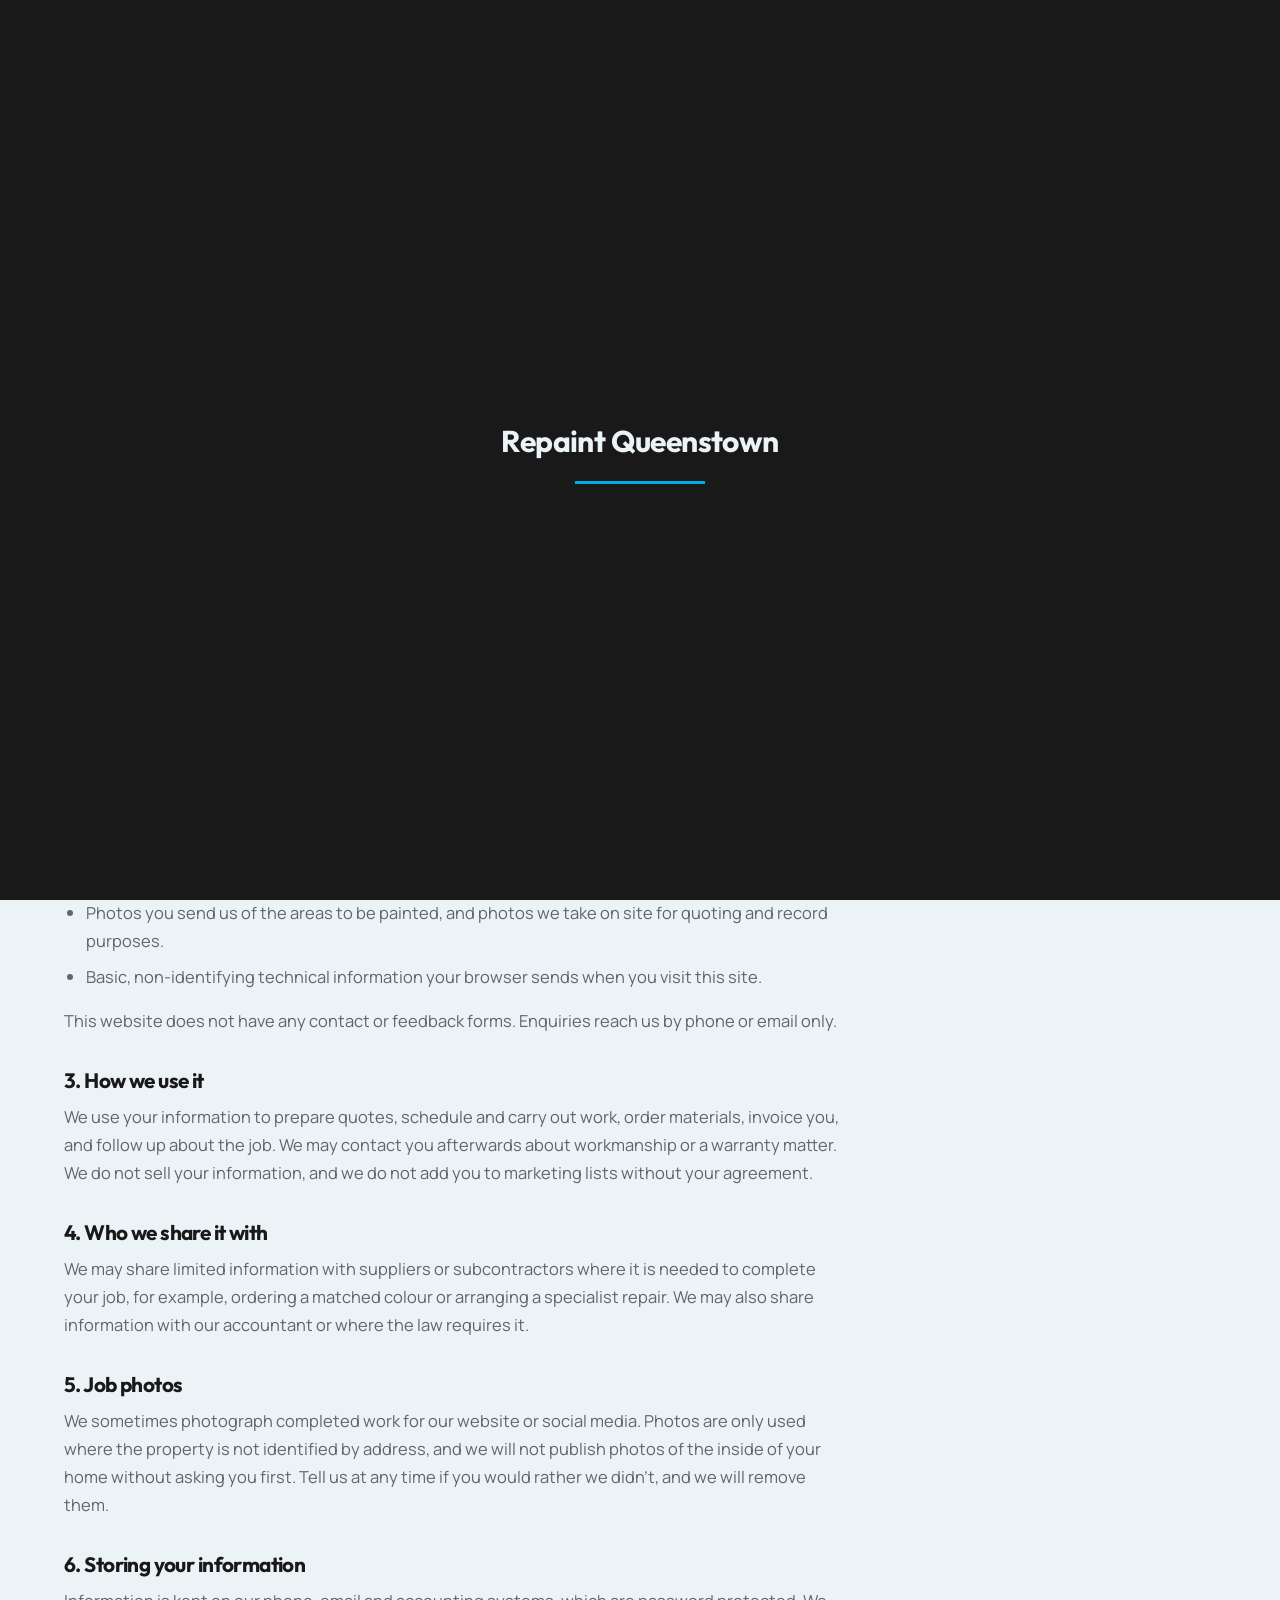
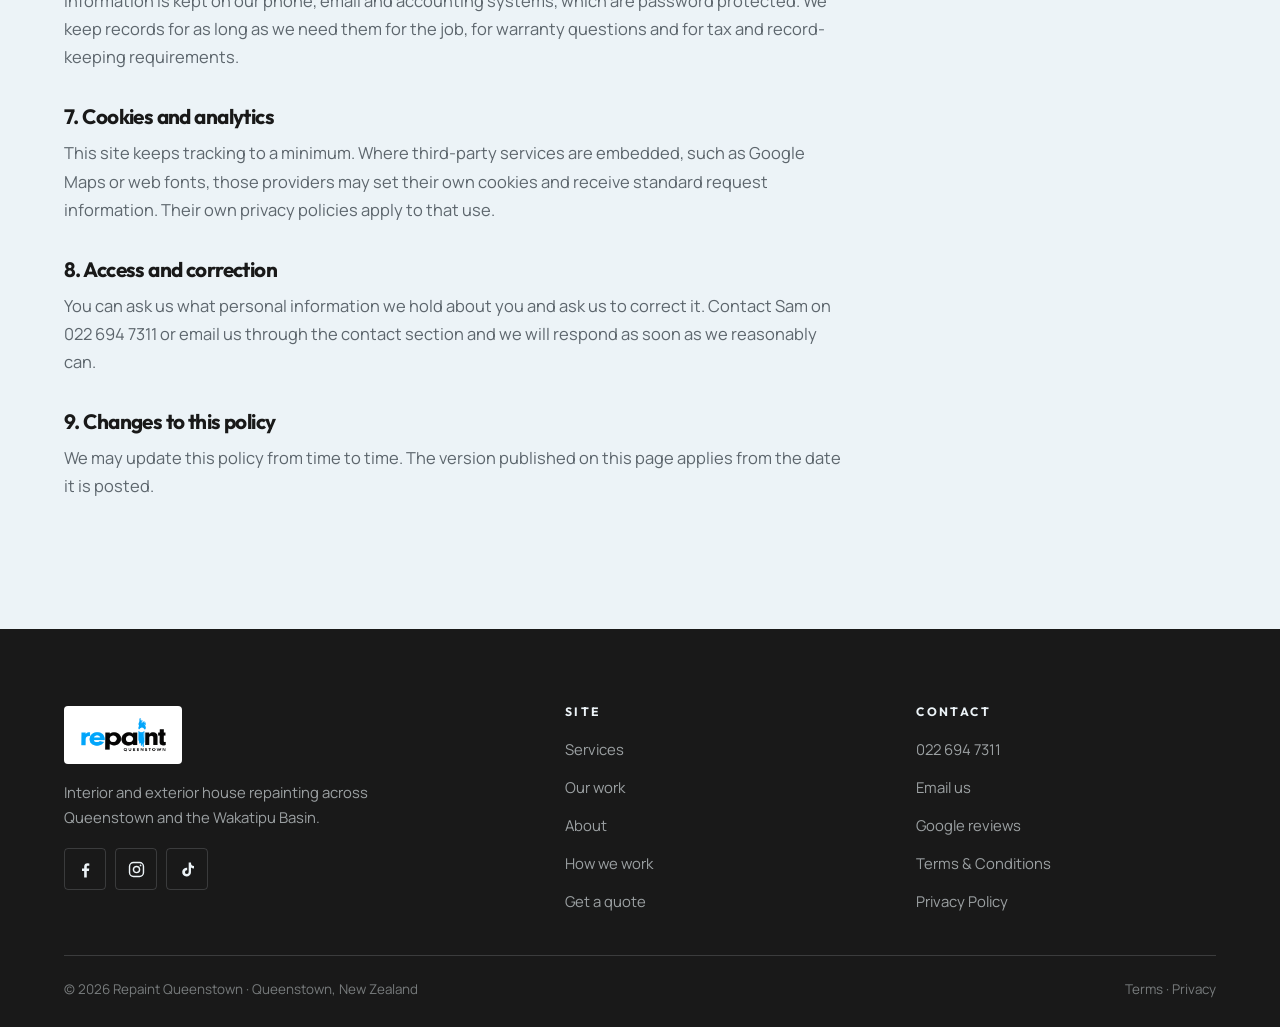
==== commit 982726bf: "Update demo via Claude Code" ====
--- a/privacy.html
+++ b/privacy.html
@@ -146,7 +146,7 @@
         <h4>Contact</h4>
         <ul class="footer-links">
           <li><a href="tel:+64226947311">022 694 7311</a></li>
-          <li><a href="#" data-gmail data-user="repainqueenstown" data-domain="gmail.com" data-su="Repaint%20quote%20enquiry" data-body="Hi%20Sam%2C%0A%0AI%27d%20like%20a%20quote%20for%20a%20repaint.%0A%0AThanks%2C">Email us</a></li>
+          <li><a href="#" data-gmail data-user="repaintqueenstown" data-domain="gmail.com" data-su="Repaint%20quote%20enquiry" data-body="Hi%20Sam%2C%0A%0AI%27d%20like%20a%20quote%20for%20a%20repaint.%0A%0AThanks%2C">Email us</a></li>
           <li><a href="https://www.google.com/maps/search/?api=1&query=Repaint+Queenstown+Queenstown+New+Zealand" target="_blank" rel="noopener">Google reviews</a></li>
           <li><a href="terms.html">Terms &amp; Conditions</a></li>
           <li><a href="privacy.html">Privacy Policy</a></li>
--- a/styles.css
+++ b/styles.css
@@ -165,12 +165,13 @@
 /* ---------- hero: asymmetric split, image column bleeding right ---------- */
 .hero {
   position: relative; background: var(--paper);
-  display: grid; grid-template-columns: 1.02fr 0.98fr; align-items: stretch;
-  min-height: clamp(560px, 86dvh, 860px);
+  display: grid; grid-template-columns: 0.88fr 1.12fr; align-items: stretch;
+  /* kept close to the photos' 4:3 so the subject is not cropped to a sliver */
+  min-height: clamp(500px, 66dvh, 680px);
 }
 .hero-inner {
   display: flex; flex-direction: column; justify-content: center;
-  padding: clamp(40px, 6vw, 96px) clamp(24px, 4vw, 64px) clamp(40px, 6vw, 96px) var(--pad);
+  padding: clamp(36px, 4.5vw, 68px) clamp(24px, 4vw, 64px) clamp(36px, 4.5vw, 68px) var(--pad);
   max-width: 760px; margin-left: auto; width: 100%;
 }
 .hero h1 { font-size: clamp(2.3rem, 4.4vw, 3.5rem); margin-bottom: 20px; max-width: 15ch; }
@@ -179,21 +180,26 @@
 .hero-sub { font-size: 1.04rem; color: var(--muted); max-width: 52ch; margin-bottom: 28px; }
 .hero-cta { display: flex; flex-wrap: wrap; gap: 12px; margin-bottom: 28px; }
 .rating-badge {
-  display: inline-flex; align-items: center; gap: 13px; background: var(--paper-2);
-  border: 1px solid var(--line); border-left: 4px solid var(--blue);
-  padding: 12px 18px; max-width: 100%;
-}
-.rating-badge .stars { display: inline-flex; gap: 2px; color: var(--blue); }
+  display: flex; align-items: center; gap: 13px; background: var(--paper-2);
+  border: 1px solid var(--line);
+  padding: 13px 18px; max-width: 560px;
+}
+.rating-badge .stars { display: inline-flex; gap: 2px; color: var(--blue); flex: none; align-self: flex-start; margin-top: 3px; }
 .rating-badge .stars svg { width: 15px; height: 15px; }
 .rating-text { font-size: 0.9rem; color: var(--muted); line-height: 1.45; }
 .rating-text b { color: var(--ink); font-family: "Outfit", sans-serif; }
 .rating-text small { display: block; font-size: 0.78rem; color: var(--muted); opacity: 0.8; }
 
-.hero-media { position: relative; overflow: hidden; background: var(--ink); min-height: 320px; }
+.hero-media {
+  position: relative; overflow: hidden; background: var(--ink); min-height: 320px;
+  /* the photos are 4:3; holding that ratio keeps the whole subject in frame
+     instead of letting the text column's height crop it to a sliver */
+  aspect-ratio: 4 / 3; align-self: center;
+}
 .hero-slides { position: absolute; inset: 0; }
 .hero-slide { position: absolute; inset: 0; opacity: 0; transition: opacity 1.4s var(--ease); }
 .hero-slide.is-active { opacity: 1; }
-.hero-slide img { width: 100%; height: 100%; object-fit: cover; }
+.hero-slide img { width: 100%; height: 100%; object-fit: cover; object-position: 50% 58%; }
 .hero-scrim { position: absolute; inset: 0; background: linear-gradient(100deg, var(--paper) 0%, rgba(236, 243, 247, 0) 26%, rgba(25, 25, 25, 0.12) 100%); pointer-events: none; }
 /* the swatch rail: the three brand colours down the seam */
 .hero-rail { position: absolute; left: 0; top: 0; bottom: 0; width: 10px; display: grid; grid-template-rows: 1fr 1fr 1fr; z-index: 2; }
@@ -215,15 +221,6 @@
 .marquee i { font-style: normal; color: var(--blue); padding-right: 1.6em; }
 @keyframes marq { from { transform: translateX(0); } to { transform: translateX(-50%); } }
 
-/* ---------- trust: divided row, not cards ---------- */
-.trust { background: var(--paper-2); border-bottom: 1px solid var(--line); }
-.trust-grid { display: grid; grid-template-columns: repeat(3, 1fr); }
-.trust-item { display: flex; gap: 15px; padding: 34px clamp(18px, 2.4vw, 34px); border-left: 1px solid var(--line); }
-.trust-item:first-child { border-left: 0; padding-left: 0; }
-.trust-item:last-child { padding-right: 0; }
-.trust-item > svg { width: 26px; height: 26px; flex: none; color: var(--blue-ink); }
-.trust-item h3 { font-size: 1.02rem; margin-bottom: 6px; }
-.trust-item p { font-size: 0.92rem; color: var(--muted); margin: 0; line-height: 1.62; }
 
 /* ---------- services: an index that swaps one large image ---------- */
 .services-grid { display: grid; grid-template-columns: 1.05fr 0.95fr; gap: clamp(28px, 4vw, 64px); align-items: start; }
@@ -231,10 +228,12 @@
 .service-row {
   display: grid; grid-template-columns: auto 1fr auto; align-items: center; gap: 18px;
   width: 100%; text-align: left; background: none; border: 0; border-bottom: 1px solid var(--line);
-  padding: 26px 4px; cursor: pointer; font: inherit; color: inherit;
-  transition: padding-left 0.35s var(--ease), background 0.35s var(--ease);
-}
-.service-row:hover, .service-row.is-active { padding-left: 14px; background: rgba(2, 171, 231, 0.07); }
+  padding: 26px 14px 26px 4px; cursor: pointer; font: inherit; color: inherit;
+  transition: background 0.35s var(--ease);
+}
+.service-row > * { transition: transform 0.35s var(--ease); }
+.service-row:hover > *, .service-row.is-active > * { transform: translateX(12px); }
+.service-row:hover, .service-row.is-active { background: rgba(2, 171, 231, 0.07); }
 .service-num { font-family: "Outfit", sans-serif; font-weight: 700; font-size: 0.82rem; letter-spacing: 0.1em; color: var(--blue-ink); }
 .service-row h3 { font-size: clamp(1.1rem, 1.9vw, 1.4rem); transition: color 0.3s var(--ease); }
 .service-row.is-active h3 { color: var(--blue-ink); }
@@ -394,7 +393,7 @@
 .step-num { font-family: "Outfit", sans-serif; font-weight: 700; font-size: 1.5rem; color: var(--blue); }
 .process-step h3 { font-size: 1.1rem; margin-bottom: 8px; }
 .process-step p { font-size: 0.95rem; color: var(--muted); margin: 0; }
-.cta-strip { background: var(--paper-2); border: 1px solid var(--line); border-left: 4px solid var(--blue); padding: clamp(24px, 3vw, 36px); margin-top: 36px; display: flex; flex-wrap: wrap; gap: 20px; align-items: center; justify-content: space-between; }
+.cta-strip { background: var(--blue-wash); border: 1px solid rgba(2, 137, 186, 0.25); padding: clamp(24px, 3vw, 36px); margin-top: 36px; display: flex; flex-wrap: wrap; gap: 20px; align-items: center; justify-content: space-between; }
 .cta-strip h3 { font-size: 1.3rem; margin-bottom: 6px; }
 .cta-strip p { margin: 0; color: var(--muted); font-size: 0.95rem; }
 
@@ -408,10 +407,10 @@
 }
 
 /* ---------- responsive ---------- */
-@media (max-width: 1040px) {
+@media (max-width: 1150px) {
   .hero { grid-template-columns: 1fr; min-height: 0; }
   .hero-inner { max-width: none; padding: clamp(36px, 7vw, 60px) var(--pad); }
-  .hero-media { min-height: clamp(300px, 52vw, 460px); }
+  .hero-media { min-height: 0; aspect-ratio: 4 / 3; align-self: stretch; width: 100%; max-height: 68vh; }
   .hero-scrim { background: linear-gradient(180deg, rgba(236, 243, 247, 0.9) 0%, rgba(236, 243, 247, 0) 22%); }
   .hero-rail { left: 0; right: 0; top: 0; bottom: auto; width: auto; height: 8px; grid-template-rows: none; grid-template-columns: 1fr 1fr 1fr; }
   .services-grid { grid-template-columns: 1fr; }
@@ -439,9 +438,9 @@
   .mobile-menu.is-open { transform: none; opacity: 1; pointer-events: auto; }
   .mobile-menu a { display: block; padding: 14px 12px; font-family: "Outfit", sans-serif; font-weight: 500; color: var(--ink); border-bottom: 1px solid var(--line); }
   .mobile-menu a:last-child { border-bottom: 0; }
-  .trust-grid, .crew-grid { grid-template-columns: 1fr; }
-  .trust-item, .crew-card { border-left: 0; border-top: 1px solid var(--line); padding-left: 0; padding-right: 0; }
-  .trust-item:first-child, .crew-card:first-child { border-top: 0; }
+  .crew-grid { grid-template-columns: 1fr; }
+  .crew-card { border-left: 0; border-top: 1px solid var(--line); padding-left: 0; padding-right: 0; }
+  .crew-card:first-child { border-top: 0; }
   .reviews-grid { grid-template-columns: 1fr; }
   .gallery { column-count: 1; }
   .swatches { grid-template-columns: repeat(2, 1fr); }
@@ -452,3 +451,9 @@
   .about-tag { left: 0; }
   .map-wrap iframe { height: 320px; }
 }
+
+/* hero review rotator */
+.rating-text { transition: opacity .45s ease; min-width: 0; }
+.rating-text.fading { opacity: 0; }
+.rb-quote { display: block; }
+.rb-who { display: block; margin-top: 2px; }
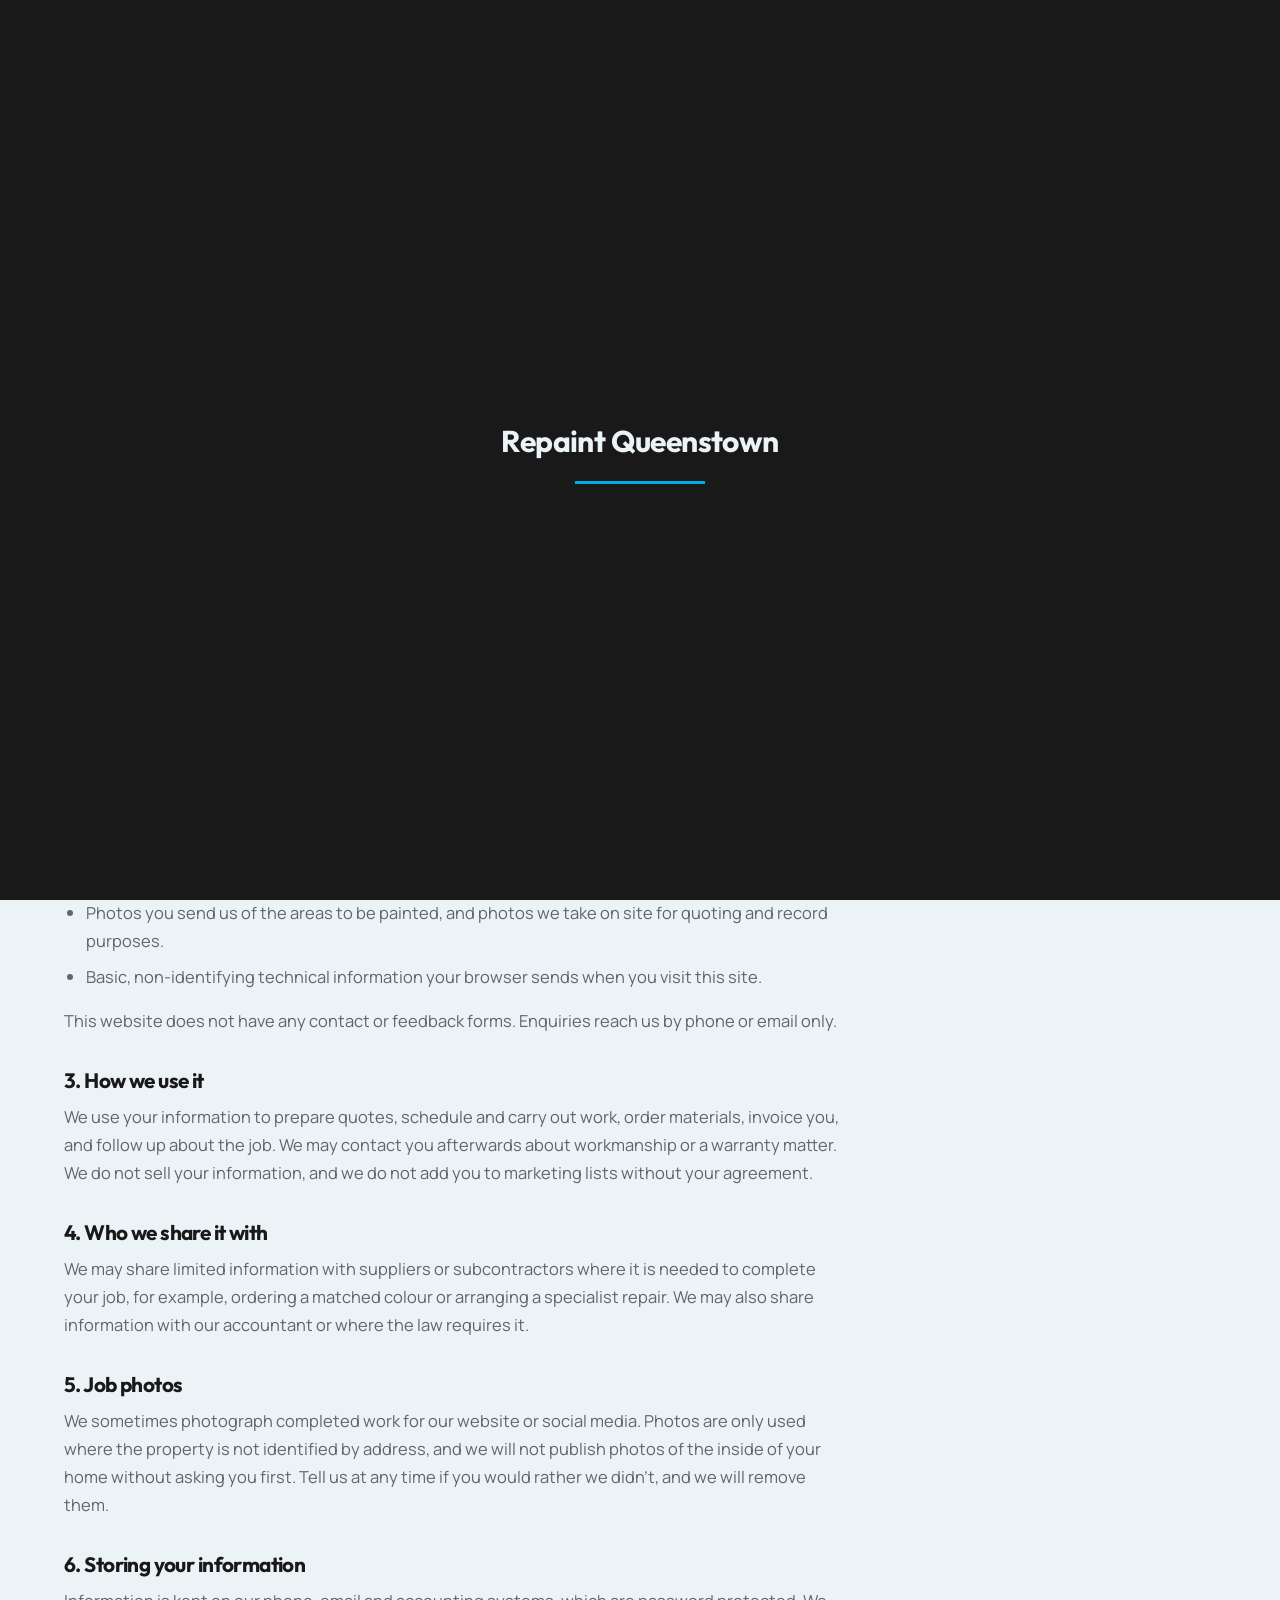
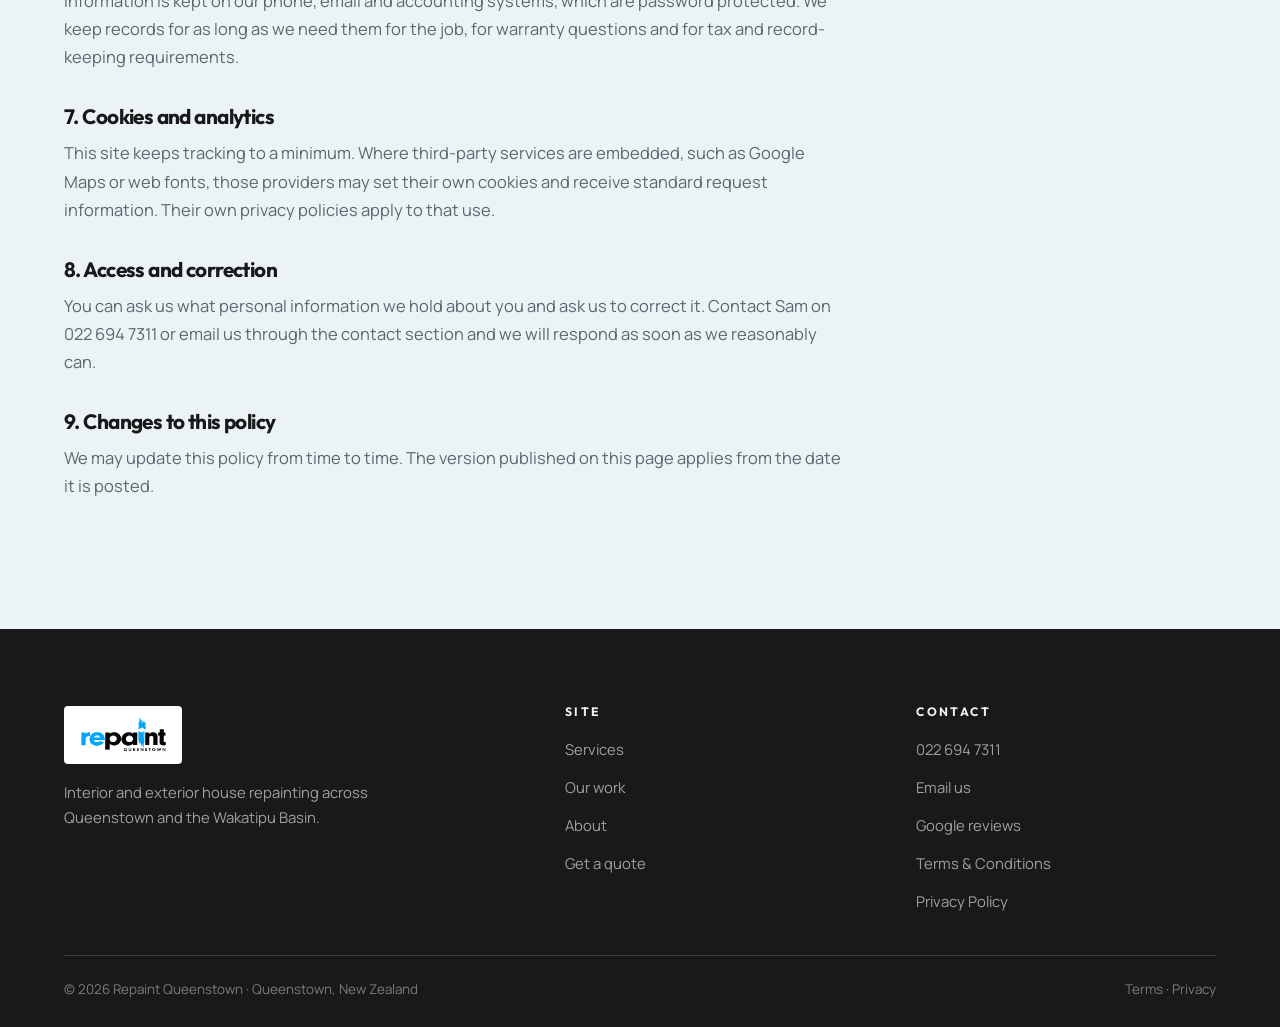
==== commit 8805a22c: "Client feedback pass: four services, cedar focus, Sam's About copy, exterior stock imagery Removes p" ====
--- a/privacy.html
+++ b/privacy.html
@@ -42,14 +42,13 @@
 <header class="nav is-solid">
   <div class="nav-inner">
     <a class="brand" href="index.html">
-      <img class="brand-logo" src="img/logo.png" alt="Repaint Queenstown" width="760" height="334">
+      <img class="brand-logo" src="img/logo.png" alt="Repaint Queenstown" width="1200" height="472">
     </a>
     <nav class="nav-links" aria-label="Primary">
       <a href="index.html#services">Services</a>
       <a href="index.html#work">Our work</a>
       <a href="index.html#about">About</a>
       <a href="index.html#reviews">Reviews</a>
-      <a href="services.html">Process</a>
       <a href="index.html#contact">Contact</a>
     </nav>
     <div class="nav-actions">
@@ -65,7 +64,6 @@
   <a href="index.html#work">Our work</a>
   <a href="index.html#about">About</a>
   <a href="index.html#reviews">Reviews</a>
-  <a href="services.html">How we work</a>
   <a href="index.html#contact">Get a quote</a>
 </div>
 
@@ -123,14 +121,9 @@
     <div class="footer-grid">
       <div>
         <a class="brand footer-brand" href="index.html">
-          <img class="brand-logo" src="img/logo.png" alt="Repaint Queenstown" width="760" height="334">
+          <img class="brand-logo" src="img/logo.png" alt="Repaint Queenstown" width="1200" height="472">
         </a>
         <p>Interior and exterior house repainting across Queenstown and the Wakatipu Basin.</p>
-        <div class="socials">
-          <a href="https://www.facebook.com/search/top?q=Repaint%20Queenstown" target="_blank" rel="noopener" aria-label="Find Repaint Queenstown on Facebook"><svg><use href="#i-fb"></use></svg></a>
-          <a href="https://www.instagram.com/explore/search/keyword/?q=Repaint%20Queenstown" target="_blank" rel="noopener" aria-label="Find Repaint Queenstown on Instagram"><svg><use href="#i-ig"></use></svg></a>
-          <a href="https://www.tiktok.com/search?q=Repaint%20Queenstown" target="_blank" rel="noopener" aria-label="Find Repaint Queenstown on TikTok"><svg><use href="#i-tiktok"></use></svg></a>
-        </div>
       </div>
       <div>
         <h4>Site</h4>
@@ -138,7 +131,6 @@
           <li><a href="index.html#services">Services</a></li>
           <li><a href="index.html#work">Our work</a></li>
           <li><a href="index.html#about">About</a></li>
-          <li><a href="services.html">How we work</a></li>
           <li><a href="index.html#contact">Get a quote</a></li>
         </ul>
       </div>
--- a/styles.css
+++ b/styles.css
@@ -457,3 +457,34 @@
 .rating-text.fading { opacity: 0; }
 .rb-quote { display: block; }
 .rb-who { display: block; margin-top: 2px; }
+
+/* ---------- Why Repaint Queenstown ---------- */
+.why-grid { display: grid; grid-template-columns: 1fr; gap: 0; }
+.why-item { padding: 26px 0; border-top: 1px solid var(--line); }
+.why-item:first-child { border-top: 0; padding-top: 0; }
+.why-item h3 { font-size: 1.18rem; margin-bottom: 8px; }
+.why-item p { color: var(--muted); margin: 0; max-width: 62ch; }
+.why-cta { padding-top: 30px; border-top: 1px solid var(--line); }
+
+/* ---------- How a job runs ---------- */
+.proc-grid { list-style: none; margin: 0; padding: 0; display: grid; grid-template-columns: 1fr; gap: 22px; }
+.proc { position: relative; padding: 26px 24px; background: var(--paper-2); border: 1px solid var(--line); border-radius: var(--radius-lg); }
+.proc-n {
+  display: inline-grid; place-items: center; width: 34px; height: 34px; margin-bottom: 14px;
+  border-radius: 50%; background: var(--blue); color: var(--ink);
+  font-weight: 700; font-size: .95rem;
+}
+.proc h3 { font-size: 1.1rem; margin-bottom: 7px; }
+.proc p { color: var(--muted); margin: 0; font-size: .96rem; }
+.proc-cta { margin-top: 34px; }
+
+@media (min-width: 720px) {
+  .why-grid { grid-template-columns: 1fr 1fr; column-gap: 46px; }
+  .why-item { padding: 24px 0; }
+  .why-item:nth-child(2) { border-top: 0; padding-top: 0; }
+  .why-cta { grid-column: 1 / -1; }
+  .proc-grid { grid-template-columns: repeat(2, 1fr); }
+}
+@media (min-width: 1000px) {
+  .proc-grid { grid-template-columns: repeat(4, 1fr); }
+}
